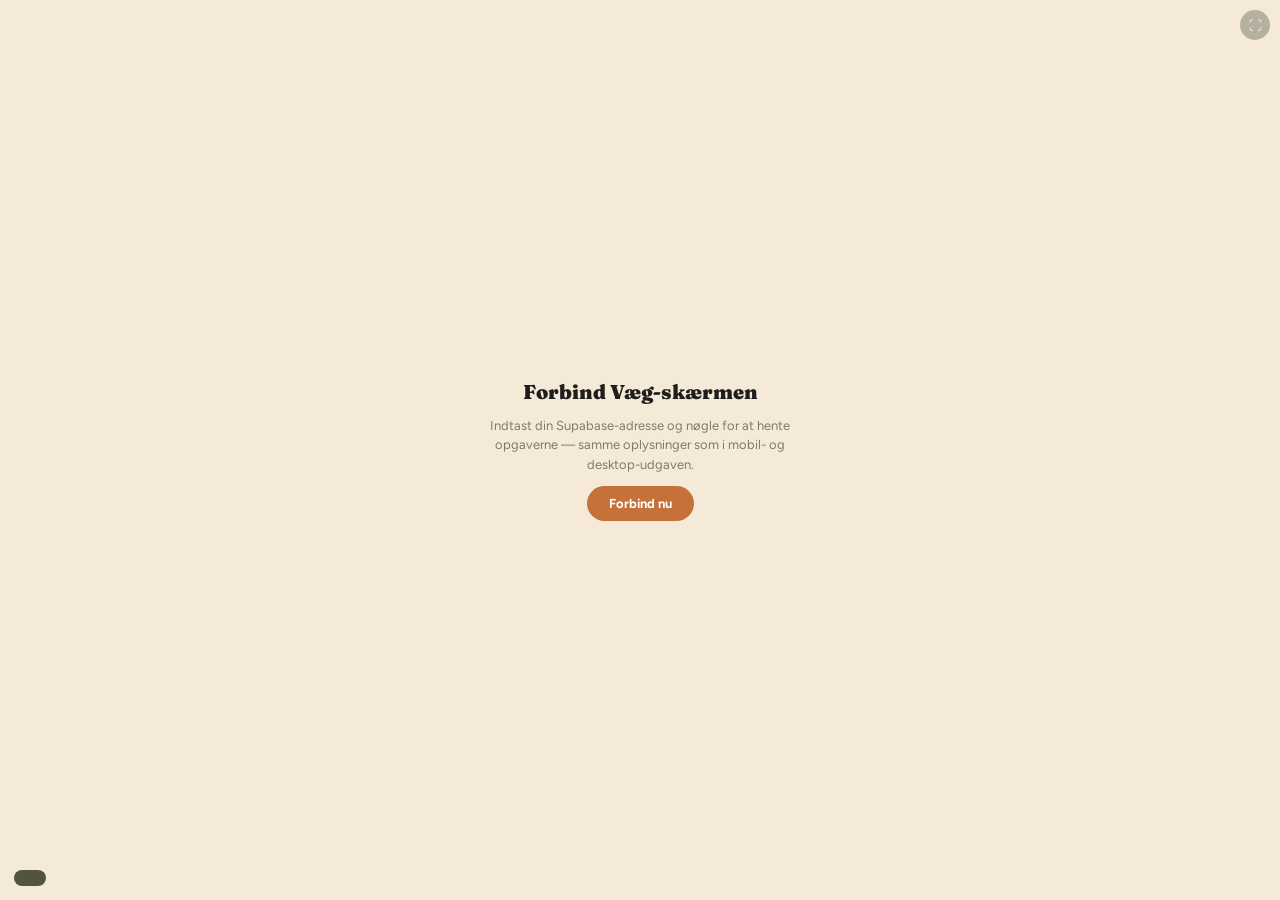
==== wall.html @ 2f198c48 "Make Spotify and Indbakke mutually exclusive in wall.html column 3 Spotify now takes the full remain" ====
<!DOCTYPE html>
<html lang="da">
<head>
<meta charset="UTF-8">
<meta name="viewport" content="width=device-width, initial-scale=1, maximum-scale=1, viewport-fit=cover">
<meta name="theme-color" content="#3d472b">
<meta name="mobile-web-app-capable" content="yes">
<meta name="apple-mobile-web-app-capable" content="yes">
<meta name="apple-mobile-web-app-status-bar-style" content="black-translucent">
<title>Nooty – Væg</title>
<link href="https://fonts.googleapis.com/css2?family=Fraunces:wght@900&family=Figtree:wght@400;600;700&display=swap" rel="stylesheet">
<style>
  :root{
    --bg:#f5ead8; --surface:#f9f4ed; --surface2:#ebddc5;
    --border:rgba(32,30,29,.16);
    --sidebar-bg:#3d472b; --sidebar-text:#c9d4b3;
    --sage-100:#f0fae1; --sage-200:#e1eecc; --sage-500:#8fa073; --sage-600:#728157; --sage-800:#3d472b; --sage-900:#272e1b;
    --accent:#c67139; --accent-light:#ffe1d0; --accent-200:#ffe1d0; --accent-300:#ffc6a5; --accent-900:#402310;
    --accent2:#7a8a5e; --accent2-light:#e1eecc;
    --neutral-400:#c0b6a5;
    --danger:#e44258; --danger-light:#fde8eb;
    --warning:#f5a623; --warning-light:#fef3e0;
    --text:#201e1d; --text-muted:#82796a; --text-dim:#a19786;
    --radius:16px; --radius-lg:28px; --radius-pill:999px;
    --font:'Figtree',sans-serif; --font-heading:'Fraunces',serif;
    --shadow-md:0 3px 10px rgba(46,43,37,.16);
    --shadow-lg:0 12px 32px rgba(46,43,37,.22);
    --safe-t: env(safe-area-inset-top, 0px); --safe-b: env(safe-area-inset-bottom, 0px);
    --safe-l: env(safe-area-inset-left, 0px); --safe-r: env(safe-area-inset-right, 0px);
  }
  *{box-sizing:border-box; -webkit-tap-highlight-color:transparent;}
  html,body{margin:0;height:100%;background:var(--sage-900);overflow:hidden;}
  body{font-family:var(--font); color:var(--text); -webkit-font-smoothing:antialiased; overscroll-behavior:none;}
  button{font-family:inherit; cursor:pointer;}
  :focus-visible{outline:2px solid var(--accent); outline-offset:2px;}

  #app{
    width:100vw; height:100dvh; background:var(--bg);
    display:flex; flex-direction:column; user-select:none;
    padding-top:var(--safe-t); padding-bottom:var(--safe-b); padding-left:var(--safe-l); padding-right:var(--safe-r);
  }

  /* ── HEADER ── */
  .wall-header{ flex:none; display:flex; align-items:center; gap:20px; background:var(--sage-900); color:#fff;
    padding:0 clamp(14px,2vw,26px); height:clamp(48px,6vh,64px); }
  .wall-logo{ display:flex; align-items:center; gap:8px; }
  .wl-badge{ width:28px; height:28px; border-radius:50%; background:var(--sage-200); color:var(--sage-900);
    display:flex; align-items:center; justify-content:center; font-family:var(--font-heading); font-weight:900; font-size:14px; }
  .wl-word{ font-size:clamp(14px,1.4vw,18px); font-weight:600; letter-spacing:-0.01em; }
  .wall-tabs{ display:flex; gap:4px; background:rgba(255,255,255,0.08); border-radius:999px; padding:3px; }
  .wall-tab{ border:none; background:none; color:var(--sidebar-text); font-size:clamp(11px,1vw,13px); font-weight:700;
    padding:7px 16px; border-radius:999px; }
  .wall-tab.active{ background:var(--sage-500); color:var(--sage-900); }
  .wall-header-right{ margin-left:auto; display:flex; align-items:center; gap:16px; }
  .wall-clock{ position:fixed; bottom:calc(14px + var(--safe-b)); left:calc(14px + var(--safe-l)); z-index:70;
    text-align:left; background:color-mix(in srgb, var(--sage-900) 80%, transparent); color:#fff;
    padding:8px 16px; border-radius:14px; pointer-events:none; }
  .wc-time{ font-family:var(--font-heading); font-weight:900; font-size:clamp(16px,1.6vw,22px); display:block; line-height:1.1; }
  .wc-date{ font-size:clamp(9px,0.85vw,11px); color:var(--sidebar-text); text-transform:uppercase; letter-spacing:0.06em; }

  /* ── SPOTIFY ── */
  .sp-connect-btn{ display:none; align-items:center; gap:6px; border:none; background:rgba(255,255,255,0.1); color:#fff;
    font-size:clamp(10px,0.9vw,12px); font-weight:700; padding:8px 15px; border-radius:999px; }
  .sp-connect-btn:hover{ background:rgba(255,255,255,0.18); }

  /* ── VIEW SWITCHING ── */
  .wall-content{ flex:1; min-height:0; position:relative; }
  .wall-view{ display:none; height:100%; width:100%; }
  .wall-view.active{ display:flex; }

  @media (max-aspect-ratio: 1/1){
    #view-overview.active{ flex-direction:column; }
    .wall-pills{ flex:0 0 22% !important; width:100% !important; }
    .wall-deck{ flex:0 0 42% !important; }
    .wall-side{ flex:1 !important; width:100% !important; }
  }

  /* ── OVERVIEW: VENSTRE RAIL (matcher cover.html's rail 1:1) ── */
  .wall-pills{ width:26%; min-width:230px; flex:none; background:var(--sage-800); color:var(--sage-100);
    padding:clamp(16px,2vw,22px) clamp(16px,2vw,22px) clamp(12px,1.6vw,18px); display:flex; flex-direction:column; gap:12px; overflow:hidden; }
  .wall-panel-title{ font-size:clamp(13px,1.2vw,15px); font-weight:700; letter-spacing:0.08em; text-transform:uppercase;
    color:var(--text-muted); margin-bottom:2px; flex:none; }
  .dl-empty{ font-size:clamp(11px,1vw,13px); color:var(--text-muted); padding:16px 0; text-align:center; }

  .rail-head{ display:flex; align-items:center; gap:9px; }
  .rail-badge{ width:26px; height:26px; border-radius:999px; background:var(--sage-200); color:var(--sage-800);
    display:flex; align-items:center; justify-content:center; font-family:var(--font-heading); font-weight:900; font-size:13px; flex:none; }
  .rail-date{ font-size:clamp(12px,1.1vw,14px); letter-spacing:0.08em; font-weight:700; opacity:.78; white-space:nowrap; overflow:hidden; text-overflow:ellipsis; }
  .inbox-pill{ margin-left:auto; font-size:clamp(11px,1vw,13px); font-weight:700; padding:3px 9px; border-radius:999px;
    background:var(--accent-300); color:var(--accent-900); white-space:nowrap; flex:none; cursor:pointer; }

  .rail-kpis{ display:flex; gap:10px; }
  .kpi{ flex:1; background:color-mix(in srgb, var(--sage-100) 12%, transparent); border-radius:18px; padding:10px 12px; min-width:0; }
  .kpi.warn{ background:var(--accent-200); color:var(--accent-900); }
  .kpi .v{ font-family:var(--font-heading); font-weight:900; font-size:clamp(20px,2vw,28px); line-height:1; }
  .kpi .l{ font-size:clamp(11px,1vw,13px); opacity:.85; margin-top:2px; }

  .rail-donut{ display:flex; align-items:center; gap:12px; background:color-mix(in srgb, var(--sage-100) 9%, transparent);
    border-radius:18px; padding:10px 12px; flex:none; }
  .donut{ width:clamp(56px,5.6vw,68px); height:clamp(56px,5.6vw,68px); border-radius:999px; flex:none; display:flex; align-items:center; justify-content:center; }
  .donut-hole{ width:60%; height:60%; border-radius:999px; background:var(--sage-800); display:flex; align-items:center; justify-content:center;
    font-family:var(--font-heading); font-weight:900; font-size:clamp(13px,1.3vw,16px); }
  .legend{ display:flex; flex-direction:column; gap:4px; font-size:clamp(9px,0.85vw,10.5px); min-width:0; flex:1; }
  .legend-row{ display:flex; align-items:center; gap:6px; overflow:hidden; }
  .legend-dot{ width:7px; height:7px; border-radius:999px; flex:none; }
  .legend-label{ font-size:clamp(12px,1.1vw,14px); overflow:hidden; text-overflow:ellipsis; white-space:nowrap; }
  .legend-n{ font-size:clamp(9px,0.85vw,10.5px); margin-left:auto; opacity:.75; flex:none; }

  .rail-next{ margin-top:auto; display:flex; flex-direction:column; gap:6px; min-height:0; flex:1 1 auto; overflow-y:auto; }
  .rail-next::-webkit-scrollbar{ width:5px; }
  .rail-next::-webkit-scrollbar-thumb{ background:rgba(255,255,255,0.2); border-radius:999px; }
  .rail-next-title{ font-size:clamp(9px,0.85vw,10px); letter-spacing:0.08em; font-weight:700; opacity:.75; flex:none; }
  .up-item{ display:flex; align-items:center; gap:8px; width:100%; text-align:left; border:none; border-radius:999px;
    padding:8px 12px; font-size:clamp(11px,1vw,12px); font-weight:600; background:color-mix(in srgb, var(--sage-100) 11%, transparent); color:var(--sage-100); flex:none; }
  .up-item.active{ background:var(--sage-500); }
  .up-item .u-dot{ width:8px; height:8px; border-radius:3px; flex:none; }
  .up-item .t{ font-size:clamp(13px,1.2vw,15px); overflow:hidden; text-overflow:ellipsis; white-space:nowrap; flex:1; }
  .up-item .d{ font-size:clamp(9px,0.85vw,10.5px); opacity:.85; flex:none; }
  .empty-hint{ font-size:clamp(10px,0.9vw,11.5px); color:var(--sidebar-text); opacity:.7; }

  /* ── OVERVIEW: SWIPEABLE DECK ── */
  .wall-deck{ flex:1 1 auto; min-width:0; display:flex; flex-direction:column; padding:clamp(14px,1.8vw,26px); overflow:hidden; }
  .deck-filter-toggle{ display:flex; gap:4px; background:var(--surface2); border-radius:999px; padding:4px; margin-bottom:10px; flex:none; }
  .deck-filter-btn{ flex:1; min-width:0; border:none; background:none; color:var(--text-muted); font-size:clamp(11px,1vw,13px);
    font-weight:700; padding:7px 16px; border-radius:999px; white-space:nowrap; overflow:hidden; text-overflow:ellipsis; }
  .deck-filter-btn.active{ background:var(--accent); color:#fff; }
  .deck-head{ display:flex; align-items:center; margin-bottom:10px; flex:none; }
  .deck-pos{ font-size:clamp(10px,0.9vw,12px); font-weight:700; letter-spacing:0.08em; text-transform:uppercase; color:var(--text-muted); }
  .deck-dots{ margin-left:auto; display:flex; gap:5px; flex-wrap:wrap; max-width:50%; justify-content:flex-end; }
  .deck-dot{ width:7px; height:7px; border-radius:999px; background:var(--surface2); border:none; padding:0; cursor:pointer; }
  .deck-dot.active{ background:var(--accent); }
  .deck-swipe{ flex:1; min-height:0; touch-action:pan-y; cursor:grab; overflow:hidden; }
  .deck-swipe:active{ cursor:grabbing; }
  .deck-card{ height:100%; border-radius:var(--radius-lg); box-shadow:var(--shadow-md); transition:transform .22s ease;
    color:var(--text); overflow:hidden; display:flex; flex-direction:column; touch-action:pan-y; }
  .deck-card.dragging{ transition:none; }
  .deck-card-inner{ flex:1; min-height:0; overflow-y:auto; padding:clamp(20px,3vw,40px) clamp(20px,3vw,40px) 0; display:flex; flex-direction:column; gap:12px; touch-action:pan-y; }
  .deck-card-top{ display:flex; align-items:center; gap:8px; flex-wrap:wrap; flex:none; }
  .deck-chip{ font-size:clamp(10px,1vw,13px); font-weight:700; padding:4px 13px; border-radius:999px; white-space:nowrap;
    background:rgba(0,0,0,0.13); display:inline-flex; align-items:center; gap:5px; }
  .deck-chip-high{ background:var(--danger); color:#fff; }
  .deck-date{ margin-left:auto; font-size:clamp(12px,1.2vw,16px); font-weight:700; opacity:0.85; }
  .deck-date.late{ color:var(--danger); opacity:1; }
  .deck-title{ font-family:var(--font-heading); font-weight:900; font-size:clamp(24px,3vw,40px); line-height:1.1; flex:none; }
  .deck-desc{ font-size:clamp(12px,1.1vw,15px); line-height:1.5; opacity:0.85; flex:none; }
  .deck-parent{ font-size:clamp(11px,1vw,13px); opacity:0.75; flex:none; }
  .deck-subtasks{ background:rgba(0,0,0,0.07); border-radius:var(--radius); padding:10px 14px; flex:none; }
  .deck-subtasks-title{ font-size:clamp(9px,0.85vw,11px); font-weight:700; letter-spacing:0.06em; text-transform:uppercase; opacity:0.7; margin-bottom:6px; }
  .deck-subtask-row{ display:flex; align-items:center; gap:8px; padding:3px 0; font-size:clamp(11px,1vw,13px); }
  .deck-subtask-row.done{ opacity:0.55; text-decoration:line-through; }
  .deck-subtask-dot{ width:9px; height:9px; border-radius:3px; border:1.5px solid currentColor; flex:none; }
  .deck-subtask-dot.on{ background:currentColor; }
  .deck-notes{ background:rgba(0,0,0,0.07); border-radius:var(--radius); padding:10px 14px; flex:none; }
  .deck-notes-title{ font-size:clamp(9px,0.85vw,11px); font-weight:700; letter-spacing:0.06em; text-transform:uppercase; opacity:0.7; margin-bottom:6px; }
  .deck-note-entry{ padding:5px 0; border-top:1px solid rgba(0,0,0,0.08); }
  .deck-note-entry:first-child{ border-top:none; padding-top:0; }
  .deck-note-time{ font-size:clamp(9px,0.8vw,10px); font-style:italic; opacity:0.65; }
  .deck-note-text{ font-size:clamp(11px,1vw,13px); line-height:1.4; }
  .deck-done-btn{ align-self:flex-start; border:none; border-radius:999px; padding:10px 22px; font-size:clamp(12px,1.1vw,14px);
    font-weight:700; background:rgba(0,0,0,0.14); color:var(--text); flex:none; margin:14px clamp(20px,3vw,40px) clamp(20px,3vw,40px); }
  .deck-done-btn:hover{ background:rgba(0,0,0,0.22); }
  .deck-empty{ flex:1; display:flex; align-items:center; justify-content:center; font-size:15px; color:var(--text-muted); }

  /* ── OVERVIEW: HØJRE SIDE — SoMe-deck + SoMe-liste + Spotify (når aktiv) + Indbakke ── */
  /* Avis (Artikler/Værestedsavisen) vises via toggle'et over midterkortet, ikke som separat panel her */
  .wall-side{ flex:0 0 30%; min-width:0; display:flex; flex-direction:column; border-left:1px solid var(--border); }

  /* SoMe: mini swipe-deck over de næste opslag pr. platform */
  .wall-some-deck{ flex:0 0 25%; min-height:0; display:flex; flex-direction:column; padding:clamp(12px,1.4vw,18px) clamp(14px,1.6vw,20px) clamp(10px,1.2vw,14px);
    border-bottom:1px solid var(--border); }
  .wsd-org-toggle{ display:flex; gap:3px; background:var(--surface2); border-radius:999px; padding:3px; margin-bottom:6px; flex:none; }
  .wsd-org-btn{ flex:1; min-width:0; border:none; background:none; color:var(--text-muted); font-size:clamp(9px,0.85vw,10.5px);
    font-weight:700; padding:5px 6px; border-radius:999px; white-space:nowrap; overflow:hidden; text-overflow:ellipsis; }
  .wsd-org-btn.active{ background:var(--accent); color:#fff; }
  .wsd-head{ display:flex; align-items:center; flex:none; margin-bottom:6px; }
  .wsd-pos{ font-size:clamp(9px,0.85vw,10px); font-weight:700; letter-spacing:0.06em; text-transform:uppercase; color:var(--text-muted); }
  .wsd-dots{ margin-left:auto; display:flex; flex-wrap:wrap; justify-content:flex-end; gap:4px; max-width:60%; }
  .wsd-dot{ width:6px; height:6px; border-radius:999px; background:var(--surface2); border:none; padding:0; }
  .wsd-dot.active{ background:var(--accent); }
  .wsd-swipe{ flex:1; min-height:0; position:relative; touch-action:pan-y; }
  .wsd-card{ position:absolute; inset:0; border-radius:var(--radius); background:var(--surface2); color:var(--text);
    padding:clamp(10px,1.2vw,14px); overflow:hidden; display:flex; flex-direction:column; gap:5px; cursor:grab; touch-action:pan-y; }
  .wsd-card.dragging{ transition:none; cursor:grabbing; }
  .wsd-card-top{ display:flex; gap:5px; align-items:center; flex-wrap:wrap; flex:none; }
  .wsd-pill{ font-size:9px; font-weight:700; padding:2px 8px; border-radius:999px; color:#fff; flex:none; }
  .wsd-org-pill{ font-size:9px; font-weight:700; padding:2px 8px; border-radius:999px; background:var(--surface); color:var(--text-muted); flex:none; }
  .wsd-title{ font-size:clamp(12px,1.1vw,14px); font-weight:700; line-height:1.25; flex:none;
    overflow:hidden; display:-webkit-box; -webkit-line-clamp:2; -webkit-box-orient:vertical; }
  .wsd-desc{ font-size:clamp(10px,0.9vw,12px); color:var(--text-muted); line-height:1.35; flex:1; min-height:0;
    overflow:hidden; display:-webkit-box; -webkit-line-clamp:3; -webkit-box-orient:vertical; }
  .wsd-date{ font-size:clamp(9px,0.85vw,11px); font-weight:700; color:var(--text-muted); flex:none; margin-top:auto; }
  .wsd-empty{ flex:1; display:flex; align-items:center; justify-content:center; color:var(--text-muted); font-size:12px; text-align:center; }

  .wall-some-cols{ flex:0 0 45%; min-height:0; overflow-y:auto; padding:clamp(14px,1.6vw,20px); border-bottom:1px solid var(--border); }
  .wall-side.has-spotify .wall-some-cols{ flex-basis:35%; }
  .some-cols-row{ display:flex; gap:14px; margin-top:8px; }
  .some-col{ flex:1; min-width:0; }
  .some-col-title{ font-size:clamp(12px,1.1vw,14px); font-weight:700; color:var(--text-muted); margin-bottom:6px; }
  .some-list-item{ display:flex; align-items:center; gap:7px; padding:5px 0; border-bottom:1px solid var(--border); }
  .some-list-item:last-child{ border-bottom:none; }
  .some-dot{ width:7px; height:7px; border-radius:50%; flex:none; }
  .some-item-body{ flex:1; min-width:0; }
  .some-item-title{ font-size:clamp(13px,1.2vw,15px); font-weight:600; overflow:hidden; text-overflow:ellipsis; white-space:nowrap; }
  .some-item-sub{ font-size:clamp(10px,0.9vw,12px); color:var(--text-muted); }
  .some-item-date{ font-size:clamp(10px,0.9vw,12px); color:var(--text-muted); flex:none; }

  /* ── OVERVIEW: SPOTIFY-KONTROLPANEL (vises kun når noget er aktivt) ── */
  .wall-spotify-panel{ display:none; min-height:0; overflow:hidden; padding:clamp(14px,1.6vw,20px); }
  .wall-side.has-spotify .wall-spotify-panel{ display:flex; flex-direction:column; flex:1; }
  .wsp-now{ display:flex; align-items:center; gap:10px; margin-top:8px; min-width:0; }
  .wsp-art{ width:44px; height:44px; border-radius:10px; object-fit:cover; flex:none; background:var(--surface2); }
  .wsp-info{ flex:1; min-width:0; }
  .wsp-track{ font-size:clamp(12px,1.1vw,14px); font-weight:700; color:var(--text); overflow:hidden; text-overflow:ellipsis; white-space:nowrap; }
  .wsp-artist{ font-size:clamp(10px,0.9vw,12px); color:var(--text-muted); overflow:hidden; text-overflow:ellipsis; white-space:nowrap; }
  .wsp-heart{ flex:none; border:none; background:none; color:var(--text-muted); font-size:17px; padding:2px 4px; line-height:1; }
  .wsp-heart:hover{ color:var(--danger); }
  .wsp-heart.active{ color:var(--danger); }

  .wsp-progress{ height:5px; background:var(--surface2); border-radius:999px; margin-top:10px; cursor:pointer; overflow:hidden; flex:none; }
  .wsp-progress-fill{ height:100%; width:0%; background:var(--accent); border-radius:999px; }
  .wsp-times{ display:flex; justify-content:space-between; font-size:9.5px; color:var(--text-muted); margin-top:3px;
    font-variant-numeric:tabular-nums; flex:none; }

  .wsp-controls{ display:flex; justify-content:center; align-items:center; gap:6px; margin-top:8px; flex:none; }
  .wsp-controls button{ border:none; background:var(--surface2); color:var(--text); font-size:15px; width:32px; height:32px;
    border-radius:999px; display:flex; align-items:center; justify-content:center; flex:none; }
  .wsp-controls button:hover{ background:var(--border); }
  .wsp-controls #wsp-toggle-btn{ background:var(--accent); color:#fff; width:38px; height:38px; font-size:16px; }
  .wsp-controls #wsp-toggle-btn:hover{ background:#b2622d; }
  .wsp-mode-btn{ background:none !important; color:var(--text-muted); width:26px !important; height:26px !important; font-size:13px !important; }
  .wsp-mode-btn:hover{ background:var(--surface2) !important; }
  .wsp-mode-btn.active{ color:var(--accent); background:var(--accent-light) !important; }

  .wsp-volume{ display:flex; align-items:center; gap:6px; margin-top:8px; flex:none; }
  .wsp-volume button{ border:none; background:var(--surface2); color:var(--text); width:24px; height:24px; border-radius:999px;
    font-size:12px; flex:none; display:flex; align-items:center; justify-content:center; }
  .wsp-volume button:hover{ background:var(--border); }
  .wsp-vol-track{ flex:1; height:4px; background:var(--surface2); border-radius:999px; overflow:hidden; cursor:pointer; }
  .wsp-vol-fill{ height:100%; width:0%; background:var(--accent2); border-radius:999px; }

  .wall-inbox{ flex:1; min-height:0; overflow-y:auto; padding:clamp(14px,1.6vw,20px); }
  .wall-side.has-spotify .wall-inbox{ display:none; }
  .inbox-count-badge{ background:var(--accent); color:#fff; font-size:clamp(11px,1vw,13px); font-weight:700; padding:1px 8px; border-radius:999px; margin-left:6px; }
  .inbox-item{ display:flex; align-items:center; gap:8px; padding:8px 0; border-bottom:1px solid var(--border); }
  .inbox-item:last-child{ border-bottom:none; }
  .inbox-dot{ width:7px; height:7px; border-radius:50%; background:var(--accent); flex:none; }
  .inbox-item-title{ font-size:clamp(13px,1.2vw,15px); color:var(--text); }

  /* ── POMODORO: FAB + POPUP ── */
  .pm-fab{ position:fixed; bottom:calc(24px + var(--safe-b)); right:calc(24px + var(--safe-r)); z-index:80;
    width:60px; height:60px; border-radius:50%; border:none; background:var(--accent); color:#fff;
    font-size:24px; display:flex; align-items:center; justify-content:center; box-shadow:var(--shadow-lg); }
  .pm-fab:hover{ background:#b2622d; }
  .pomodoro-overlay{ position:fixed; inset:0; background:color-mix(in srgb, var(--sage-900) 55%, transparent); z-index:90;
    display:none; align-items:center; justify-content:center; }
  .pomodoro-overlay.open{ display:flex; }
  .pomodoro-modal{ position:relative; background:var(--sage-800); color:#fff; border-radius:var(--radius-lg);
    padding:clamp(28px,4vw,48px); width:min(480px,90vw); display:flex; flex-direction:column; align-items:center; gap:14px; box-shadow:var(--shadow-lg); }
  .pm-modal-close{ position:absolute; top:14px; right:14px; width:30px; height:30px; border-radius:50%; border:none;
    background:rgba(255,255,255,0.12); color:#fff; font-size:14px; display:flex; align-items:center; justify-content:center; }
  .pm-modal-close:hover{ background:rgba(255,255,255,0.22); }
  .pm-label{ font-size:clamp(13px,1.3vw,17px); font-weight:700; letter-spacing:0.04em; color:var(--sidebar-text); text-align:center; }
  .pm-focus-task{ display:none; width:100%; padding:12px 16px; background:rgba(255,255,255,0.08);
    border-radius:var(--radius); border-left:4px solid var(--accent); }
  .pm-focus-task .pm-ft-label{ font-size:10px; font-weight:700; letter-spacing:1px; text-transform:uppercase; color:var(--sidebar-text); margin-bottom:4px; }
  .pm-focus-task .pm-ft-name{ font-size:clamp(13px,1.2vw,16px); font-weight:600; color:#fff; line-height:1.3; }
  .pm-focus-task .pm-ft-proj{ font-size:clamp(11px,1vw,12px); color:var(--sidebar-text); margin-top:2px; }
  .pm-focus-task .pm-ft-deadline{ font-size:clamp(11px,1vw,12px); font-weight:700; margin-top:4px; }
  .pm-display{ font-family:var(--font-heading); font-weight:900; font-size:clamp(64px,9vw,120px); line-height:1;
    font-variant-numeric:tabular-nums; color:#fff; }
  .pm-pressure-wrap{ display:none; width:100%; height:6px; background:rgba(255,255,255,0.14); border-radius:3px; overflow:hidden; }
  .pm-pressure-bar{ height:100%; width:100%; background:var(--accent2); transition:width 1s linear,background 1s; }
  .pm-controls{ display:flex; gap:10px; flex-wrap:wrap; justify-content:center; }
  .pm-btn{ border:none; border-radius:var(--radius-pill); padding:11px 22px; font-size:clamp(12px,1.1vw,15px); font-weight:700;
    background:rgba(255,255,255,0.12); color:#fff; }
  .pm-btn:hover{ background:rgba(255,255,255,0.2); }
  .pm-btn.primary{ background:var(--accent); }
  .pm-btn.primary:hover{ background:#b2622d; }

  /* ── KALENDER VIEW (fuld skærm) ── */
  #view-calendar{ flex-direction:column; padding:clamp(16px,2vw,28px); }
  .cal-header{ display:flex; align-items:center; justify-content:center; gap:16px; margin-bottom:14px; flex:none; }
  .cal-nav-btn{ border:1px solid var(--border); background:var(--surface); border-radius:999px; width:36px; height:36px;
    font-size:16px; display:flex; align-items:center; justify-content:center; }
  .cal-nav-btn:hover{ background:var(--surface2); }
  .cal-title{ font-family:var(--font-heading); font-weight:900; font-size:clamp(18px,2vw,26px); min-width:200px; text-align:center; }
  .cal-grid{ display:grid; grid-template-columns:repeat(7,1fr); gap:6px; }
  .cal-day-header{ font-size:clamp(10px,0.9vw,12px); font-weight:700; color:var(--text-muted); text-align:center; padding-bottom:6px;
    text-transform:uppercase; letter-spacing:0.05em; }
  .cal-body{ flex:1; min-height:0; grid-auto-rows:1fr; }
  .cal-day{ background:var(--surface); border-radius:var(--radius); padding:6px; overflow:hidden; display:flex; flex-direction:column; gap:3px; }
  .cal-day.other-month{ opacity:0.35; }
  .cal-day.today{ border:2px solid var(--accent); }
  .cal-day-num{ font-size:clamp(11px,1vw,14px); font-weight:700; color:var(--text-muted); flex:none; }
  .cal-task-chip{ font-size:clamp(9px,0.85vw,11px); font-weight:600; padding:2px 6px; border-radius:6px; color:var(--text);
    overflow:hidden; text-overflow:ellipsis; white-space:nowrap; cursor:pointer; }
  .cal-more{ font-size:9px; color:var(--text-muted); }

  /* ── KANBAN VIEW (fuld skærm) ── */
  #view-kanban{ padding:clamp(16px,2vw,28px); overflow:hidden; }
  .kanban-cols{ display:flex; gap:clamp(10px,1.4vw,18px); width:100%; height:100%; }
  .kanban-col{ flex:1; min-width:0; display:flex; flex-direction:column; background:var(--surface2); border-radius:var(--radius-lg); overflow:hidden; }
  .kanban-col-header{ display:flex; align-items:center; gap:8px; padding:clamp(10px,1.2vw,16px); font-size:clamp(12px,1.1vw,15px);
    font-weight:700; background:var(--surface); flex:none; }
  .kanban-count{ margin-left:auto; font-size:11px; background:rgba(0,0,0,0.1); padding:1px 9px; border-radius:999px; font-weight:700; }
  .kanban-col-body{ flex:1; min-height:0; overflow-y:auto; padding:10px; display:flex; flex-direction:column; gap:8px; }
  .kanban-card{ background:var(--surface); border-radius:var(--radius); padding:10px 12px; border-left:4px solid transparent; cursor:pointer; }
  .kanban-card.high{ border-left-color:var(--danger); background:var(--danger-light); }
  .kanban-card-title{ font-size:clamp(11px,1vw,13px); font-weight:600; line-height:1.3; }
  .kanban-card-date{ font-size:clamp(10px,0.9vw,11px); color:var(--text-muted); margin-top:4px; font-weight:600; }
  .kanban-card-date.late{ color:var(--danger); }
  .kanban-empty{ font-size:12px; color:var(--text-muted); text-align:center; padding:20px 0; }

  /* ── connect / settings (delt mønster med cover.html) ── */
  .connect{ width:100vw; height:100dvh; background:var(--bg); display:flex; align-items:center; justify-content:center; padding:24px; }
  .connect-box{ max-width:340px; text-align:center; display:flex; flex-direction:column; gap:12px; align-items:center; }
  .connect-box h2{ font-family:var(--font-heading); font-weight:900; margin:0; font-size:20px; }
  .connect-box p{ font-size:13px; color:var(--text-muted); margin:0; line-height:1.5; }
  .field{ width:100%; text-align:left; }
  .field label{ display:block; font-size:11px; font-weight:700; color:var(--text-muted); margin-bottom:4px; }
  .field input{ width:100%; padding:9px 12px; border:1.5px solid var(--border); border-radius:999px; background:var(--surface2);
    font-size:13px; font-family:inherit; outline:none; }
  .field input:focus-visible{ border-color:var(--accent); }
  .btn{ border:none; border-radius:999px; padding:10px 22px; font-size:13px; font-weight:700; background:var(--accent); color:#fff; }
  .btn:hover{ background:#b2622d; }
  .corner-btns{ position:fixed; top:calc(10px + var(--safe-t)); right:calc(10px + var(--safe-r)); z-index:50; display:flex; gap:6px; }
  .settings-btn, .fs-btn{ position:relative; width:30px; height:30px; border-radius:999px; border:none;
    background:color-mix(in srgb, var(--sage-900) 55%, transparent); color:#fff; font-size:13px;
    display:flex; align-items:center; justify-content:center; opacity:.55; }
  .settings-btn:hover, .fs-btn:hover{ opacity:1; }
  .sb-dot{ width:6px; height:6px; border-radius:999px; background:var(--danger); position:absolute; top:2px; right:2px; }
  .sb-dot.ok{ background:var(--sage-500); }
  .overlay{ position:fixed; inset:0; background:color-mix(in srgb, var(--sage-900) 40%, transparent); z-index:60;
    display:flex; align-items:center; justify-content:center; }
  .modal{ background:var(--bg); border-radius:24px; padding:24px 26px; width:min(360px,88vw); display:flex; flex-direction:column; gap:14px; box-shadow:var(--shadow-lg); }
  .modal h3{ margin:0; font-family:var(--font-heading); font-weight:900; font-size:18px; }
  .modal-actions{ display:flex; gap:8px; justify-content:flex-end; }
  .btn-secondary{ background:transparent; border:1px solid var(--border); color:var(--text); }
  .btn-secondary:hover{ background:var(--surface2); }
  .toast{ position:fixed; bottom:calc(18px + var(--safe-b)); left:50%; transform:translateX(-50%);
    background:var(--sage-900); color:#fff; padding:9px 16px; border-radius:999px; font-size:12px; font-weight:600;
    z-index:200; opacity:0; pointer-events:none; transition:opacity .25s, transform .25s; }
  .toast.show{ opacity:1; transform:translateX(-50%) translateY(-6px); }
</style>
</head>
<body>

<div class="corner-btns">
  <button class="fs-btn" id="fs-btn" onclick="toggleFullscreen()" title="Fuld skærm">⛶</button>
  <button class="settings-btn" id="settings-btn" onclick="openSettings()" title="Forbindelse">⚙<span class="sb-dot" id="sb-dot"></span></button>
</div>
<div class="wall-clock" id="wall-clock"></div>
<div id="root"></div>
<div class="toast" id="toast"></div>

<button class="pm-fab" id="pm-fab" onclick="onFabClick()" title="Pomodoro / Pomodoro+" style="display:none;">⚡</button>
<div class="pomodoro-overlay" id="pomodoro-overlay" onclick="if(event.target===this) closePomodoroPopup()">
  <div class="pomodoro-modal">
    <button class="pm-modal-close" onclick="closePomodoroPopup()">✕</button>
    <div class="pm-label" id="pm-label">Fokus</div>
    <div class="pm-focus-task" id="pm-focus-task">
      <div class="pm-ft-label">Fokusopgave</div>
      <div class="pm-ft-name" id="pm-ft-name"></div>
      <div class="pm-ft-proj" id="pm-ft-proj"></div>
      <div class="pm-ft-deadline" id="pm-ft-deadline"></div>
    </div>
    <div class="pm-display" id="pm-display">25:00</div>
    <div class="pm-pressure-wrap" id="pm-pressure-wrap"><div class="pm-pressure-bar" id="pm-pressure-bar"></div></div>
    <div class="pm-controls">
      <button class="pm-btn primary" id="pm-toggle-btn" onclick="toggleTimer()">▶ Start</button>
      <button class="pm-btn" onclick="resetTimer()">↺ Nulstil</button>
      <button class="pm-btn" onclick="stopPomodoro()">✕ Afslut</button>
    </div>
  </div>
</div>

<div class="overlay" id="ov-settings" style="display:none" onclick="if(event.target===this) closeSettings()">
  <div class="modal">
    <h3>Forbindelse</h3>
    <p style="font-size:12.5px;color:var(--text-muted);margin:0;">Væg-skærmen bruger samme Supabase-database som desktop og mobil. Samme URL og nøgle virker her.</p>
    <div class="field"><label>Supabase URL</label><input type="text" id="set-url" placeholder="https://xxxx.supabase.co"></div>
    <div class="field"><label>Supabase anon key</label><input type="text" id="set-key" placeholder="eyJ..."></div>
    <hr style="border:none;border-top:1px solid var(--border);width:100%;margin:2px 0;">
    <div class="field"><label>Spotify Client ID <span style="font-size:10px;color:var(--text-muted);">(fra developer.spotify.com — valgfrit)</span></label><input type="text" id="set-sp-client" placeholder="din client id"></div>
    <div class="modal-actions">
      <button class="btn btn-secondary" onclick="closeSettings()">Luk</button>
      <button class="btn" onclick="saveSettings()">Gem og forbind</button>
    </div>
  </div>
</div>

<script>
// ══════════════════════════ DATA MODEL (delt med desktop/mobil-Nooty) ══════════════════════════
const OPGAVE_TYPES = [
  { id:'vaeresteds',    navn:'Værestedsavisen', color:'#F0E175',
    icon:'<svg viewBox="0 0 24 24" fill="none" stroke="currentColor" stroke-width="1" stroke-linecap="round" stroke-linejoin="round" style="width:1em;height:1em;vertical-align:-0.15em;flex-shrink:0"><path d="M4 22h16a2 2 0 0 0 2-2V4a2 2 0 0 0-2-2H8a2 2 0 0 0-2 2v16a2 2 0 0 1-2 2Zm0 0a2 2 0 0 1-2-2v-9c0-1.1.9-2 2-2h2"></path><path d="M18 14h-8"></path><path d="M15 18h-5"></path><path d="M10 6h8v4h-8V6Z"></path></svg>' },
  { id:'projekt',       navn:'Projekt',         color:'#a9c692',
    icon:'<svg viewBox="0 0 24 24" fill="none" stroke="currentColor" stroke-width="1" stroke-linecap="round" stroke-linejoin="round" style="width:1em;height:1em;vertical-align:-0.15em;flex-shrink:0"><path d="M4 20h16a2 2 0 0 0 2-2V8a2 2 0 0 0-2-2h-7.9a2 2 0 0 1-1.69-.9L9.6 3.9A2 2 0 0 0 7.93 3H4a2 2 0 0 0-2 2v13c0 1.1.9 2 2 2Z"></path><path d="M8 10v4"></path><path d="M12 10v2"></path><path d="M16 10v6"></path></svg>' },
  { id:'aktivitet',     navn:'Aktivitet',       color:'#C5B7DC',
    icon:'<svg viewBox="0 0 24 24" fill="none" stroke="currentColor" stroke-width="1" stroke-linecap="round" stroke-linejoin="round" style="width:1em;height:1em;vertical-align:-0.15em;flex-shrink:0"><path d="M22 12h-2.48a2 2 0 0 0-1.93 1.46l-2.35 8.36a.25.25 0 0 1-.48 0L9.24 2.18a.25.25 0 0 0-.48 0l-2.35 8.36A2 2 0 0 1 4.49 12H2"></path></svg>' },
  { id:'kommunikation', navn:'Kommunikation',   color:'#f69d6c',
    icon:'<svg viewBox="0 0 24 24" fill="none" stroke="currentColor" stroke-width="1" stroke-linecap="round" stroke-linejoin="round" style="width:1em;height:1em;vertical-align:-0.15em;flex-shrink:0"><path d="M14 9a2 2 0 0 1-2 2H6l-4 4V4a2 2 0 0 1 2-2h8a2 2 0 0 1 2 2z"></path><path d="M18 9h2a2 2 0 0 1 2 2v11l-4-4h-6a2 2 0 0 1-2-2v-1"></path></svg>' },
  { id:'andet',         navn:'Andet',           color:'#dbd4c4',
    icon:'<svg viewBox="0 0 24 24" fill="none" stroke="currentColor" stroke-width="1" stroke-linecap="round" stroke-linejoin="round" style="width:1em;height:1em;vertical-align:-0.15em;flex-shrink:0"><rect width="20" height="5" x="2" y="3" rx="1"></rect><path d="M4 8v11a2 2 0 0 0 2 2h12a2 2 0 0 0 2-2V8"></path><path d="M10 12h4"></path></svg>' },
];
function getOpgaveType(id){ return OPGAVE_TYPES.find(t=>t.id===id) || OPGAVE_TYPES[OPGAVE_TYPES.length-1]; }
function isArtikelOpgave(p){ return p && p.type==='vaeresteds' && p.underkat==='Artikel'; }
function esc(s){ return (s||'').replace(/&/g,'&amp;').replace(/</g,'&lt;').replace(/>/g,'&gt;').replace(/"/g,'&quot;'); }
function formatDate(d){ if(!d) return ''; const dt=new Date(d+'T12:00:00'); const M=['jan','feb','mar','apr','maj','jun','jul','aug','sep','okt','nov','dec']; return `${dt.getDate()}. ${M[dt.getMonth()]}`; }
function dateStr(d){ return d.getFullYear()+'-'+String(d.getMonth()+1).padStart(2,'0')+'-'+String(d.getDate()).padStart(2,'0'); }
function todayStr(){ return dateStr(new Date()); }
function addDays(str,n){ const d=new Date(str+'T12:00:00'); d.setDate(d.getDate()+n); return dateStr(d); }
function daysUntil(deadline){ if(!deadline) return null; const a=new Date(todayStr()+'T00:00:00'), b=new Date(deadline+'T00:00:00'); return Math.round((b-a)/86400000); }
function dateHeader(){
  const d = new Date();
  const W=['SØNDAG','MANDAG','TIRSDAG','ONSDAG','TORSDAG','FREDAG','LØRDAG'];
  const M=['JAN','FEB','MAR','APR','MAJ','JUN','JUL','AUG','SEP','OKT','NOV','DEC'];
  const jan1 = new Date(d.getFullYear(),0,1);
  const week = Math.ceil((((d - jan1) / 86400000) + jan1.getDay()+1)/7);
  return `${W[d.getDay()]} ${d.getDate()}. ${M[d.getMonth()]} · UGE ${week}`;
}
function getContrastText(hex){
  if(!hex || hex[0]!=='#' || hex.length<7) return '#201e1d';
  const r=parseInt(hex.slice(1,3),16), g=parseInt(hex.slice(3,5),16), b=parseInt(hex.slice(5,7),16);
  const lum = (0.299*r+0.587*g+0.114*b)/255;
  return lum > 0.6 ? '#201e1d' : '#ffffff';
}

const PLATFORM_COLORS = { 'LinkedIn':{bg:'#0077b5'}, 'Facebook':{bg:'#1877f2'}, 'Instagram':{bg:'#c13584'} };
function platColor(p){ return PLATFORM_COLORS[p] || { bg:'#6c63ff' }; }

// ══════════════════════════ STATE ══════════════════════════
let state = { projects: [], some: [] };
let SUPABASE_URL = localStorage.getItem('fb_sb_url') || '';
let SUPABASE_KEY = localStorage.getItem('fb_sb_key') || '';
let sbReady = false;
let currentView = 'overview'; // 'overview' | 'calendar' | 'kanban'
let mainDeckFilter = 'opgaver'; // 'opgaver' | 'avis' — styrer både deck og venstre rail
function matchesDeckFilter(p){ return mainDeckFilter==='avis' ? isArtikelOpgave(p) : !isArtikelOpgave(p); }
function setDeckFilter(f){
  if(mainDeckFilter===f) return;
  mainDeckFilter = f;
  deckIndex = 0; drag = 0;
  updateDeckTransform();
  renderOverview();
}
let deckIndex = 0;
let calMonth = new Date().getMonth(), calYear = new Date().getFullYear();
let drag = 0, dragging = false, dragStartX = 0;

function sbHeaders(){ return { 'Content-Type':'application/json', 'apikey':SUPABASE_KEY, 'Authorization':'Bearer '+SUPABASE_KEY, 'Prefer':'resolution=merge-duplicates' }; }
async function sbUpsert(row){ if(!sbReady) return; try{ await fetch(`${SUPABASE_URL}/rest/v1/projects`, { method:'POST', headers:sbHeaders(), body: JSON.stringify({ id: row.id, data: row }) }); }catch(e){ console.warn('Supabase write error:', e); } }
function parseRow(r){
  if(!r || r.data===undefined || r.data===null) return null;
  let obj = r.data;
  if(typeof obj === 'string'){ try{ obj = JSON.parse(obj); }catch(e){ return null; } }
  if(typeof obj !== 'object' || Array.isArray(obj)) return null;
  obj.id = r.id;
  if(!obj.title) return null;
  if(obj.done === undefined) obj.done = false;
  return obj;
}
function parseSomeRow(r){
  if(!r || r.data===undefined || r.data===null) return null;
  let obj = r.data;
  if(typeof obj === 'string'){ try{ obj = JSON.parse(obj); }catch(e){ return null; } }
  if(typeof obj !== 'object' || Array.isArray(obj)) return null;
  obj.id = r.id;
  return obj;
}
async function loadFromSupabase(){
  if(!sbReady) return;
  try{
    const [pr, sr] = await Promise.all([
      fetch(`${SUPABASE_URL}/rest/v1/projects?select=*&limit=1000`, { headers:{...sbHeaders(),'Range':'0-999'} }),
      fetch(`${SUPABASE_URL}/rest/v1/some_posts?select=*&limit=1000`, { headers:{...sbHeaders(),'Range':'0-999'} }),
    ]);
    if(pr.ok){ const rows = await pr.json(); state.projects = rows.map(parseRow).filter(Boolean); }
    if(sr.ok){ const rows = await sr.json(); state.some = rows.map(parseSomeRow).filter(Boolean); }
    localStorage.setItem('nooty_wall_cache', JSON.stringify(state));
  }catch(e){ toast('Ingen forbindelse'); }
  renderCurrentView();
}
function toast(msg){ const t=document.getElementById('toast'); t.textContent=msg; t.classList.add('show'); clearTimeout(window._tt); window._tt=setTimeout(()=>t.classList.remove('show'),2200); }

function toggleProjectDone(id){
  const p = state.projects.find(x=>x.id===id);
  if(!p) return;
  p.done = !p.done;
  p.doneAt = p.done ? new Date().toISOString() : null;
  sbUpsert(p);
  renderCurrentView();
}

// ══════════════════════════ SHELL / VIEW SWITCHING ══════════════════════════
function renderShell(){
  const root = document.getElementById('root');
  document.getElementById('settings-btn').style.display = sbReady ? 'flex' : 'none';
  document.getElementById('sb-dot').classList.toggle('ok', sbReady);
  document.getElementById('pm-fab').style.display = sbReady ? 'flex' : 'none';

  if(!sbReady){
    root.innerHTML = `<div class="connect"><div class="connect-box">
      <h2>Forbind Væg-skærmen</h2>
      <p>Indtast din Supabase-adresse og nøgle for at hente opgaverne — samme oplysninger som i mobil- og desktop-udgaven.</p>
      <button class="btn" onclick="openSettings()">Forbind nu</button>
    </div></div>`;
    return;
  }

  root.innerHTML = `
  <div id="app">
    <div class="wall-header">
      <div class="wall-logo"><span class="wl-badge">N</span><span class="wl-word">nooty</span></div>
      <div class="wall-tabs">
        <button class="wall-tab" onclick="switchView('overview')">Oversigt</button>
        <button class="wall-tab" onclick="switchView('calendar')">Kalender</button>
        <button class="wall-tab" onclick="switchView('kanban')">Kanban</button>
      </div>
      <div class="wall-header-right">
        <button class="sp-connect-btn" id="sp-connect-btn" onclick="spotifyLogin()">🎵 Forbind Spotify</button>
      </div>
    </div>
    <div class="wall-content">
      <div class="wall-view" id="view-overview">
        <div class="wall-pills" id="wall-pills"></div>
        <div class="wall-deck">
          <div class="deck-filter-toggle">
            <button class="deck-filter-btn" id="df-opgaver" onclick="setDeckFilter('opgaver')">Opgaver</button>
            <button class="deck-filter-btn" id="df-avis" onclick="setDeckFilter('avis')">Værestedsavisen</button>
          </div>
          <div class="deck-head">
            <span class="deck-pos" id="deck-pos"></span>
            <div class="deck-dots" id="deck-dots"></div>
          </div>
          <div class="deck-swipe" id="deck-swipe">
            <div class="deck-card" id="deck-card"></div>
          </div>
        </div>
        <div class="wall-side">
          <div class="wall-some-deck">
            <div class="wsd-org-toggle">
              <button class="wsd-org-btn" id="wsd-org-sport" onclick="setSomeOrgFilter('sport')">Sport for Livet</button>
              <button class="wsd-org-btn" id="wsd-org-lvs" onclick="setSomeOrgFilter('lvs')">LVS</button>
            </div>
            <div class="wsd-head">
              <span class="wsd-pos" id="wsd-pos"></span>
              <div class="wsd-dots" id="wsd-dots"></div>
            </div>
            <div class="wsd-swipe" id="wsd-swipe">
              <div class="wsd-card" id="wsd-card"></div>
            </div>
          </div>
          <div class="wall-some-cols">
            <div class="wall-panel-title">SoMe – kommende opslag</div>
            <div class="some-cols-row">
              <div class="some-col">
                <div class="some-col-title">Sport for Livet</div>
                <div id="some-list-sport"></div>
              </div>
              <div class="some-col">
                <div class="some-col-title">LVS</div>
                <div id="some-list-lvs"></div>
              </div>
            </div>
          </div>
          <div class="wall-spotify-panel" id="wall-spotify-panel">
            <div class="wall-panel-title">Spotify</div>
            <div class="wsp-now">
              <img class="wsp-art" id="wsp-art" src="" alt="">
              <div class="wsp-info">
                <div class="wsp-track" id="wsp-track"></div>
                <div class="wsp-artist" id="wsp-artist"></div>
              </div>
              <button class="wsp-heart" id="wsp-heart-btn" onclick="spotifyToggleLike()" title="Gem sang">♡</button>
            </div>
            <div class="wsp-progress" id="wsp-progress-bar" onclick="spotifySeekClick(event)">
              <div class="wsp-progress-fill" id="wsp-progress-fill"></div>
            </div>
            <div class="wsp-times">
              <span id="wsp-time-cur">0:00</span>
              <span id="wsp-time-total">0:00</span>
            </div>
            <div class="wsp-controls">
              <button class="wsp-mode-btn" id="wsp-shuffle-btn" onclick="spotifyToggleShuffle()" title="Bland">🔀</button>
              <button onclick="spotifyPrev()" title="Forrige">⏮</button>
              <button onclick="spotifyToggle()" id="wsp-toggle-btn" title="Afspil/pause">▶</button>
              <button onclick="spotifyNext()" title="Næste">⏭</button>
              <button class="wsp-mode-btn" id="wsp-repeat-btn" onclick="spotifyCycleRepeat()" title="Gentag">🔁</button>
            </div>
            <div class="wsp-volume">
              <button onclick="spotifyMuteToggle()" id="wsp-mute-btn" title="Lydløs">🔊</button>
              <button onclick="spotifyVolume(-10)" title="Lavere">－</button>
              <div class="wsp-vol-track"><div class="wsp-vol-fill" id="wsp-vol-fill"></div></div>
              <button onclick="spotifyVolume(10)" title="Højere">＋</button>
            </div>
          </div>
          <div class="wall-inbox">
            <div class="wall-panel-title">Indbakke<span class="inbox-count-badge" id="inbox-count-badge" style="display:none;"></span></div>
            <div id="inbox-list-items"></div>
          </div>
        </div>
      </div>
      <div class="wall-view" id="view-calendar">
        <div class="cal-header">
          <button class="cal-nav-btn" onclick="calPrev()">←</button>
          <span class="cal-title" id="cal-title"></span>
          <button class="cal-nav-btn" onclick="calNext()">→</button>
        </div>
        <div class="cal-grid" id="cal-headers"></div>
        <div class="cal-grid cal-body" id="cal-body"></div>
      </div>
      <div class="wall-view" id="view-kanban">
        <div class="kanban-cols" id="kanban-cols"></div>
      </div>
    </div>
  </div>`;

  bindDeckDrag();
  bindSomeDeckDrag();
  updateWallClock();
  switchView(currentView);
}

function switchView(view){
  currentView = view;
  ['overview','calendar','kanban'].forEach(v=>{
    const el = document.getElementById('view-'+v);
    if(el) el.classList.toggle('active', v===view);
  });
  document.querySelectorAll('.wall-tab').forEach((b,i)=>{
    b.classList.toggle('active', ['overview','calendar','kanban'][i]===view);
  });
  renderCurrentView();
}
function renderCurrentView(){
  if(!sbReady) return;
  if(currentView==='overview') renderOverview();
  else if(currentView==='calendar') renderCalendarView();
  else if(currentView==='kanban') renderKanbanView();
}

// ══════════════════════════ OVERVIEW: PILL-LISTE (synkroniseret med deck) ══════════════════════════
function renderPillList(){
  const el = document.getElementById('wall-pills');
  if(!el) return;

  // Fuldt overblik, uanset hvad der er valgt i deck-toggle'et — kun selve deck-kortet
  // og "Næste deadline"-klik skifter mellem Opgaver/Værestedsavisen.
  const open = state.projects.filter(p=>!p.done && !p.parentId && p.type);
  const inbox = state.projects.filter(p=>!p.done && !p.parentId && !p.type);
  const today = todayStr();
  const weekEnd = addDays(today, 7);
  const dueWeek = open.filter(t=>t.deadline && t.deadline>=today && t.deadline<=weekEnd).length;
  const overdue = open.filter(t=>t.deadline && t.deadline<today).length;

  const counts = {};
  open.forEach(t=>{ const k=t.type||'andet'; counts[k]=(counts[k]||0)+1; });
  const total = open.length || 1;
  let acc = 0;
  const stops = Object.keys(counts).map(k=>{ const from=acc/total*100; acc+=counts[k]; return getOpgaveType(k).color+' '+from.toFixed(1)+'% '+(acc/total*100).toFixed(1)+'%'; });
  const donutBg = stops.length ? `conic-gradient(${stops.join(', ')})` : 'conic-gradient(var(--neutral-400) 0 100%)';

  const upNext = allDeckItems().slice(0,10);
  const activeTask = deckItems()[deckIndex];

  el.innerHTML = `
    <div class="rail-head">
      <div class="rail-badge">N</div>
      <div class="rail-date">${dateHeader()}</div>
      ${inbox.length ? `<div class="inbox-pill" title="Ikke-planlagte opgaver">${inbox.length} i indbakke</div>` : ''}
    </div>
    <div class="rail-kpis">
      <div class="kpi"><div class="v">${dueWeek}</div><div class="l">deadline i denne uge</div></div>
      <div class="kpi warn"><div class="v">${open.length}</div><div class="l">åbne opgaver${overdue?` · ${overdue} forsinket${overdue!==1?'e':''}`:''}</div></div>
    </div>
    <div class="rail-donut">
      <div class="donut" style="background:${donutBg}"><div class="donut-hole">${open.length}</div></div>
      <div class="legend">
        ${Object.keys(counts).map(k=>{ const t=getOpgaveType(k); return `<div class="legend-row"><span class="legend-dot" style="background:${t.color};"></span><span class="legend-label">${t.navn}</span><span class="legend-n">${counts[k]}</span></div>`; }).join('') || '<div class="legend-row"><span class="empty-hint">Intet at vise</span></div>'}
      </div>
    </div>
    <div class="rail-next">
      <div class="rail-next-title">NÆSTE DEADLINE</div>
      ${upNext.length ? upNext.map(t=>`<button class="up-item ${activeTask&&t.id===activeTask.id?'active':''}" onclick="goToTaskInDeck(${t.id})">
        <span class="u-dot" style="background:${getOpgaveType(t.type).color};"></span>
        <span class="t">${esc(t.title)}</span><span class="d">${formatDate(t.deadline)}</span>
      </button>`).join('') : '<div class="empty-hint">Ingen åbne opgaver</div>'}
    </div>
  `;
}

// ══════════════════════════ OVERVIEW: SWIPEABLE DECK (næste 10) ══════════════════════════
function deckItems(){
  // Delopgaver skal kun vises inde i deres forældre-opgaves kort, ikke som
  // selvstændige kort i deck'et. mainDeckFilter styrer om det er avis- eller
  // almindelige opgaver, der vises.
  return state.projects.filter(p=>!p.done && !p.parentId && p.deadline && matchesDeckFilter(p)).sort((a,b)=>a.deadline.localeCompare(b.deadline)).slice(0,10);
}
// Samme som deckItems(), men uden filter — bruges til "Næste deadline" i venstre
// rail, så den altid viser det fulde overblik uanset deck-toggle'et.
function allDeckItems(){
  return state.projects.filter(p=>!p.done && !p.parentId && p.deadline).sort((a,b)=>a.deadline.localeCompare(b.deadline)).slice(0,10);
}
// Klik i "Næste deadline": skift deck-toggle til den bucket, opgaven hører til, og hop til den.
function goToTaskInDeck(id){
  const p = state.projects.find(x=>x.id===id);
  if(!p) return;
  mainDeckFilter = isArtikelOpgave(p) ? 'avis' : 'opgaver';
  const idx = deckItems().findIndex(x=>x.id===id);
  goToDeck(idx<0?0:idx);
}
// Noter vist nyeste øverst, ligesom index.html/cover.html's notepaneler
function renderDeckNotes(notesStr){
  const lines = (notesStr||'').split('\n').filter(Boolean).reverse();
  return lines.map(line=>{
    const m = line.match(/^\[([^\]]+)\] (.+)$/);
    return m
      ? `<div class="deck-note-entry"><div class="deck-note-time">${esc(m[1])}</div><div class="deck-note-text">${esc(m[2])}</div></div>`
      : `<div class="deck-note-entry"><div class="deck-note-text">${esc(line)}</div></div>`;
  }).join('');
}
function renderDeck(){
  const dfOpgaverBtn = document.getElementById('df-opgaver');
  const dfAvisBtn = document.getElementById('df-avis');
  if(dfOpgaverBtn) dfOpgaverBtn.classList.toggle('active', mainDeckFilter==='opgaver');
  if(dfAvisBtn) dfAvisBtn.classList.toggle('active', mainDeckFilter==='avis');

  const items = deckItems();
  const posEl = document.getElementById('deck-pos');
  const dotsEl = document.getElementById('deck-dots');
  const cardEl = document.getElementById('deck-card');
  if(!posEl || !cardEl) return;

  if(!items.length){
    posEl.textContent = '';
    dotsEl.innerHTML = '';
    cardEl.style.background = 'var(--surface)';
    cardEl.innerHTML = `<div class="deck-empty">Ingen kommende deadlines 🎉</div>`;
    return;
  }
  if(deckIndex >= items.length) deckIndex = items.length-1;
  if(deckIndex < 0) deckIndex = 0;

  posEl.textContent = `Opgave ${deckIndex+1} af ${items.length}`;
  dotsEl.innerHTML = items.map((_,i)=>`<button class="deck-dot ${i===deckIndex?'active':''}" onclick="goToDeck(${i})"></button>`).join('');

  const p = items[deckIndex];
  const type = getOpgaveType(p.type);
  const isHigh = p.prio === 'high';
  const overdue = p.deadline < dateStr(new Date());
  const parent = p.parentId ? state.projects.find(x=>x.id===p.parentId) : null;
  const children = state.projects.filter(c=>c.parentId===p.id);

  cardEl.style.background = type.color;
  cardEl.innerHTML = `
    <div class="deck-card-inner">
      <div class="deck-card-top">
        <span class="deck-chip">${type.icon} ${esc(p.underkat||type.navn)}</span>
        ${p.procestrin?`<span class="deck-chip">${esc(p.procestrin)}</span>`:''}
        ${isHigh?'<span class="deck-chip deck-chip-high">🔴 Høj</span>':''}
        <span class="deck-date ${overdue?'late':''}">${overdue?'⚠️ ':''}${formatDate(p.deadline)}</span>
      </div>
      <div class="deck-title">${esc(p.title)}</div>
      ${parent?`<div class="deck-parent">↳ ${esc(parent.title)}</div>`:''}
      ${p.desc?`<div class="deck-desc">${esc(p.desc)}</div>`:''}
      ${children.length?`<div class="deck-subtasks">
        <div class="deck-subtasks-title">Delopgaver (${children.filter(c=>c.done).length}/${children.length})</div>
        ${children.map(c=>`<div class="deck-subtask-row ${c.done?'done':''}"><span class="deck-subtask-dot ${c.done?'on':''}"></span>${esc(c.title)}</div>`).join('')}
      </div>`:''}
      ${p.notes?`<div class="deck-notes">
        <div class="deck-notes-title">Noter</div>
        ${renderDeckNotes(p.notes)}
      </div>`:''}
    </div>
    <button class="deck-done-btn" onclick="event.stopPropagation();toggleProjectDone(${p.id})">✓ Markér færdig</button>
  `;
}
function goToDeck(i){ deckIndex=i; drag=0; updateDeckTransform(); renderDeck(); renderPillList(); }
function goDeck(delta){
  const items = deckItems();
  if(!items.length) return;
  deckIndex = (deckIndex+delta+items.length)%items.length;
  drag=0; updateDeckTransform(); renderDeck(); renderPillList();
}
function bindDeckDrag(){
  const swipe = document.getElementById('deck-swipe');
  if(!swipe) return;

  function onMove(e){
    if(!dragging) return;
    drag = e.clientX - dragStartX;
    updateDeckTransform();
  }
  function onUp(){
    if(!dragging) return;
    dragging = false;
    window.removeEventListener('pointermove', onMove);
    window.removeEventListener('pointerup', onUp);
    window.removeEventListener('pointercancel', onUp);
    if(drag < -60) goDeck(1);
    else if(drag > 60) goDeck(-1);
    else { drag=0; updateDeckTransform(); }
  }
  swipe.addEventListener('pointerdown', (e)=>{
    dragStartX = e.clientX; dragging = true; drag = 0; updateDeckTransform();
    window.addEventListener('pointermove', onMove);
    window.addEventListener('pointerup', onUp);
    window.addEventListener('pointercancel', onUp);
  });
}
function updateDeckTransform(){
  const card = document.getElementById('deck-card');
  if(!card) return;
  card.classList.toggle('dragging', dragging);
  const dragX = Math.max(-90,Math.min(90,drag));
  card.style.transform = `translateX(${dragX}px) rotate(${(drag*0.02).toFixed(2)}deg)`;
}

// ══════════════════════════ OVERVIEW: SOME (2 kolonner) ══════════════════════════
function renderSomeColumns(){
  const today = dateStr(new Date());
  const upcoming = (state.some||[]).filter(s=>!s.finishedAt && s.postDato && s.postDato>=today).sort((a,b)=>a.postDato.localeCompare(b.postDato));
  const renderCol = (org, elId) => {
    const el = document.getElementById(elId);
    if(!el) return;
    const items = upcoming.filter(s=>s.orgEnhed===org).slice(0,6);
    el.innerHTML = items.length ? items.map(s=>{
      const pc = platColor(s.platform);
      return `<div class="some-list-item">
        <span class="some-dot" style="background:${pc.bg};"></span>
        <div class="some-item-body">
          <div class="some-item-title">${esc(s.emne||(s.content?s.content.substring(0,24):'Opslag'))}</div>
          <div class="some-item-sub">${esc(s.platform||'')}</div>
        </div>
        <span class="some-item-date">${formatDate(s.postDato)}</span>
      </div>`;
    }).join('') : '<div class="dl-empty">Ingen</div>';
  };
  renderCol('sport', 'some-list-sport');
  renderCol('lvs', 'some-list-lvs');
}

// ══════════════════════════ OVERVIEW: SOME MINI-DECK (næste opslag pr. platform) ══════════════════════════
const SOME_ORG_LABELS = { sport:'Sport for Livet', lvs:'LVS' };
let someDeckIndex = 0, someDrag = 0, someDragging = false, someDragStartX = 0;
let someOrgFilter = 'sport';

function setSomeOrgFilter(org){
  if(someOrgFilter === org) return;
  someOrgFilter = org;
  someDeckIndex = 0; someDrag = 0;
  updateSomeDeckTransform();
  renderSomeDeck();
}
function someDeckItems(){
  const today = dateStr(new Date());
  return (state.some||[])
    .filter(s=>!s.finishedAt && s.postDato && s.postDato>=today && s.orgEnhed===someOrgFilter)
    .sort((a,b)=>a.postDato.localeCompare(b.postDato));
}
function renderSomeDeck(){
  const sportBtn = document.getElementById('wsd-org-sport');
  const lvsBtn = document.getElementById('wsd-org-lvs');
  if(sportBtn) sportBtn.classList.toggle('active', someOrgFilter==='sport');
  if(lvsBtn) lvsBtn.classList.toggle('active', someOrgFilter==='lvs');

  const items = someDeckItems();
  const posEl = document.getElementById('wsd-pos');
  const dotsEl = document.getElementById('wsd-dots');
  const cardEl = document.getElementById('wsd-card');
  if(!posEl || !cardEl) return;

  if(!items.length){
    posEl.textContent = '';
    dotsEl.innerHTML = '';
    cardEl.innerHTML = `<div class="wsd-empty">Ingen kommende opslag for ${esc(SOME_ORG_LABELS[someOrgFilter]||'')}</div>`;
    return;
  }
  if(someDeckIndex >= items.length) someDeckIndex = items.length-1;
  if(someDeckIndex < 0) someDeckIndex = 0;

  posEl.textContent = `Opslag ${someDeckIndex+1} af ${items.length}`;
  dotsEl.innerHTML = items.map((_,i)=>`<button class="wsd-dot ${i===someDeckIndex?'active':''}" onclick="goToSomeDeck(${i})"></button>`).join('');

  const s = items[someDeckIndex];
  const pc = platColor(s.platform);
  cardEl.innerHTML = `
    <div class="wsd-card-top">
      <span class="wsd-pill" style="background:${pc.bg};">${esc(s.platform||'')}</span>
      <span class="wsd-org-pill">${esc(SOME_ORG_LABELS[s.orgEnhed] || s.orgEnhed || '')}</span>
    </div>
    <div class="wsd-title">${esc(s.emne || 'Opslag')}</div>
    ${s.content ? `<div class="wsd-desc">${esc(s.content)}</div>` : ''}
    <div class="wsd-date">${formatDate(s.postDato)}</div>
  `;
}
function goToSomeDeck(i){ someDeckIndex=i; someDrag=0; updateSomeDeckTransform(); renderSomeDeck(); }
function goSomeDeck(delta){
  const items = someDeckItems();
  if(!items.length) return;
  someDeckIndex = (someDeckIndex+delta+items.length)%items.length;
  someDrag=0; updateSomeDeckTransform(); renderSomeDeck();
}
function bindSomeDeckDrag(){
  const swipe = document.getElementById('wsd-swipe');
  if(!swipe) return;

  function onMove(e){
    if(!someDragging) return;
    someDrag = e.clientX - someDragStartX;
    updateSomeDeckTransform();
  }
  function onUp(){
    if(!someDragging) return;
    someDragging = false;
    window.removeEventListener('pointermove', onMove);
    window.removeEventListener('pointerup', onUp);
    window.removeEventListener('pointercancel', onUp);
    if(someDrag < -50) goSomeDeck(1);
    else if(someDrag > 50) goSomeDeck(-1);
    else { someDrag=0; updateSomeDeckTransform(); }
  }
  swipe.addEventListener('pointerdown', (e)=>{
    someDragStartX = e.clientX; someDragging = true; someDrag = 0; updateSomeDeckTransform();
    window.addEventListener('pointermove', onMove);
    window.addEventListener('pointerup', onUp);
    window.addEventListener('pointercancel', onUp);
  });
}
function updateSomeDeckTransform(){
  const card = document.getElementById('wsd-card');
  if(!card) return;
  card.classList.toggle('dragging', someDragging);
  const dragX = Math.max(-70,Math.min(70,someDrag));
  card.style.transform = `translateX(${dragX}px) rotate(${(someDrag*0.02).toFixed(2)}deg)`;
}

// ══════════════════════════ OVERVIEW: INDBAKKE ══════════════════════════
function renderInboxList(){
  const el = document.getElementById('inbox-list-items');
  const badge = document.getElementById('inbox-count-badge');
  if(!el) return;
  const items = state.projects.filter(p=>!p.done && !p.parentId && !p.type);
  if(badge){
    if(items.length){ badge.textContent = items.length; badge.style.display = 'inline-block'; }
    else { badge.style.display = 'none'; }
  }
  if(!items.length){ el.innerHTML = '<div class="dl-empty">Indbakken er tom 🎉</div>'; return; }
  el.innerHTML = items.map(p=>`
    <div class="inbox-item">
      <span class="inbox-dot"></span>
      <span class="inbox-item-title">${esc(p.title)}</span>
    </div>`).join('');
}

function renderOverview(){
  renderDeck();
  renderPillList();
  renderSomeDeck();
  renderSomeColumns();
  renderInboxList();
}

// ══════════════════════════ KALENDER-VIEW (fuld skærm) ══════════════════════════
function calPrev(){ if(calMonth===0){calMonth=11;calYear--;}else calMonth--; renderCalendarView(); }
function calNext(){ if(calMonth===11){calMonth=0;calYear++;}else calMonth++; renderCalendarView(); }
function renderCalendarView(){
  const y=calYear, m=calMonth;
  const MONTHS_DA=['Januar','Februar','Marts','April','Maj','Juni','Juli','August','September','Oktober','November','December'];
  const DAYS_DA=['Man','Tir','Ons','Tor','Fre','Lør','Søn'];
  const titleEl = document.getElementById('cal-title');
  if(!titleEl) return;
  titleEl.textContent = `${MONTHS_DA[m]} ${y}`;
  document.getElementById('cal-headers').innerHTML = DAYS_DA.map(d=>`<div class="cal-day-header">${d}</div>`).join('');

  const first=new Date(y,m,1); let startDow=first.getDay(); startDow=startDow===0?6:startDow-1;
  const daysInMonth=new Date(y,m+1,0).getDate(); const prevDays=new Date(y,m,0).getDate();
  const today=new Date(); let cells=[];
  for(let i=0;i<startDow;i++) cells.push({day:prevDays-startDow+1+i,other:true});
  for(let i=1;i<=daysInMonth;i++) cells.push({day:i,other:false});
  while(cells.length%7!==0) cells.push({day:cells.length-startDow-daysInMonth+1,other:true});

  document.getElementById('cal-body').innerHTML = cells.map(c=>{
    const ds = c.other ? '' : `${y}-${String(m+1).padStart(2,'0')}-${String(c.day).padStart(2,'0')}`;
    const isToday = !c.other && today.getFullYear()===y && today.getMonth()===m && today.getDate()===c.day;
    const tasks = c.other ? [] : state.projects.filter(p=>!p.done && p.deadline===ds);
    return `<div class="cal-day ${isToday?'today':''} ${c.other?'other-month':''}">
      <div class="cal-day-num">${c.day}</div>
      ${tasks.slice(0,4).map(p=>{
        const type = getOpgaveType(p.type);
        return `<div class="cal-task-chip" style="background:${type.color};" onclick="toggleProjectDone(${p.id})" title="${esc(p.title)}">${esc(p.title)}</div>`;
      }).join('')}
      ${tasks.length>4?`<div class="cal-more">+${tasks.length-4} mere</div>`:''}
    </div>`;
  }).join('');
}

// ══════════════════════════ KANBAN-VIEW (fuld skærm) ══════════════════════════
function renderKanbanView(){
  const el = document.getElementById('kanban-cols');
  if(!el) return;
  const today = dateStr(new Date());
  el.innerHTML = OPGAVE_TYPES.map(t=>{
    const tasks = state.projects.filter(p=>!p.done && !p.parentId && p.type===t.id)
      .sort((a,b)=>(a.deadline||'9999').localeCompare(b.deadline||'9999'));
    return `<div class="kanban-col">
      <div class="kanban-col-header" style="border-top:4px solid ${t.color};">${t.icon} ${t.navn} <span class="kanban-count">${tasks.length}</span></div>
      <div class="kanban-col-body">
        ${tasks.length===0?`<div class="kanban-empty">Ingen opgaver</div>`:tasks.map(p=>{
          const isHigh = p.prio==='high';
          const overdue = p.deadline && p.deadline < today;
          return `<div class="kanban-card ${isHigh?'high':''}" onclick="toggleProjectDone(${p.id})">
            <div class="kanban-card-title">${esc(p.title)}</div>
            ${p.deadline?`<div class="kanban-card-date ${overdue?'late':''}">${overdue?'⚠️ ':''}${formatDate(p.deadline)}</div>`:''}
          </div>`;
        }).join('')}
      </div>
    </div>`;
  }).join('');
}

// ══════════════════════════ UR ══════════════════════════
function updateWallClock(){
  const el = document.getElementById('wall-clock');
  if(!el) return;
  const now = new Date();
  const DAYS_DA=['Søndag','Mandag','Tirsdag','Onsdag','Torsdag','Fredag','Lørdag'];
  const MONTHS_DA=['jan','feb','mar','apr','maj','jun','jul','aug','sep','okt','nov','dec'];
  el.innerHTML = `<span class="wc-time">${String(now.getHours()).padStart(2,'0')}:${String(now.getMinutes()).padStart(2,'0')}</span><span class="wc-date">${DAYS_DA[now.getDay()]} ${now.getDate()}. ${MONTHS_DA[now.getMonth()]}</span>`;
}
setInterval(updateWallClock, 10000);

// ══════════════════════════ POMODORO (popup via FAB) ══════════════════════════
let timerSecs = 25*60, timerMode = 'focus', timerRunning = false, timerInterval = null;
let timerStartedAt = null, timerSecsAtStart = 0;
let pomodoroTask = null;
let pomodoroTotalSecs = 25*60;
let pomodoroStarted = false;

function onFabClick(){
  document.getElementById('pomodoro-overlay').classList.add('open');
  if(!pomodoroStarted) startPomodoroPlus();
}
function closePomodoroPopup(){
  document.getElementById('pomodoro-overlay').classList.remove('open');
}
function stopPomodoro(){
  clearInterval(timerInterval); timerRunning=false; pomodoroTask=null; pomodoroStarted=false;
  timerSecs = 25*60; pomodoroTotalSecs = 25*60; timerMode='focus';
  document.getElementById('pm-focus-task').style.display='none';
  document.getElementById('pm-pressure-wrap').style.display='none';
  document.getElementById('pm-label').textContent='Fokus';
  document.getElementById('pm-display').textContent='25:00';
  document.getElementById('pm-toggle-btn').textContent='▶ Start';
  closePomodoroPopup();
}
function startPomodoroPlus(){
  pomodoroStarted = true;
  let best = null, bestDate = null;
  state.projects.filter(p=>!p.done&&p.deadline).forEach(p=>{
    const d = new Date(p.deadline+'T23:59:59');
    if(!bestDate || d < bestDate){
      bestDate = d;
      const parent = p.parentId ? state.projects.find(x=>x.id===p.parentId) : null;
      best = { name:p.title, proj: parent?parent.title:'Opgavedeadline', deadline:p.deadline, color:p.color||'#7A8088', projId:p.id };
    }
  });

  if(!best){
    toast('Ingen åbne opgaver med deadline fundet');
    startPomodoro();
    return;
  }

  pomodoroTask = best;
  const daysLeft = Math.ceil((new Date(best.deadline+'T23:59:59') - new Date()) / 86400000);
  let mins = daysLeft <= 0 ? 15 : daysLeft === 1 ? 20 : 25;
  timerSecs = mins*60; pomodoroTotalSecs = mins*60;
  timerMode = 'focus'; timerRunning = false;

  document.getElementById('pm-label').textContent = `⚡ Pomodoro+ · ${mins} min`;
  document.getElementById('pm-focus-task').style.display = 'block';
  document.getElementById('pm-ft-name').textContent = best.name;
  document.getElementById('pm-ft-proj').textContent = best.proj;

  const dlEl = document.getElementById('pm-ft-deadline');
  if(daysLeft <= 0){ dlEl.textContent = '🔴 Deadline OVERSKREDET'; dlEl.style.color = 'var(--danger)'; }
  else if(daysLeft === 1){ dlEl.textContent = '🟠 Deadline I MORGEN'; dlEl.style.color = 'var(--warning)'; }
  else { dlEl.textContent = `🟡 Deadline om ${daysLeft} dage`; dlEl.style.color = 'var(--sidebar-text)'; }

  document.getElementById('pm-pressure-wrap').style.display = 'block';
  document.getElementById('pm-pressure-bar').style.width = '100%';
  document.getElementById('pm-pressure-bar').style.background = daysLeft<=0?'var(--danger)':daysLeft===1?'var(--warning)':'var(--accent2)';

  document.getElementById('pm-toggle-btn').textContent = '▶ Start';
  updateTimerDisplay();
  toast(`⚡ Pomodoro+ – fokus på: ${best.name}`);
}
function startPomodoro(){
  pomodoroStarted = true;
  pomodoroTask = null;
  document.getElementById('pm-focus-task').style.display = 'none';
  document.getElementById('pm-pressure-wrap').style.display = 'none';
  document.getElementById('pm-label').textContent = 'Fokus';
  timerSecs = 25*60; pomodoroTotalSecs = 25*60; timerMode = 'focus'; timerRunning = false;
  document.getElementById('pm-toggle-btn').textContent = '▶ Start';
  updateTimerDisplay();
}
function updatePressureBar(){
  if(!pomodoroTask) return;
  const pct = timerSecs / pomodoroTotalSecs * 100;
  const bar = document.getElementById('pm-pressure-bar');
  bar.style.width = pct + '%';
  if(pct > 50) bar.style.background = 'var(--accent2)';
  else if(pct > 25) bar.style.background = 'var(--warning)';
  else bar.style.background = 'var(--danger)';
}
function toggleTimer(){
  timerRunning = !timerRunning;
  document.getElementById('pm-toggle-btn').textContent = timerRunning ? '⏸ Pause' : '▶ Start';
  if(timerRunning){
    requestNotificationPermission();
    timerStartedAt = Date.now(); timerSecsAtStart = timerSecs;
    clearInterval(timerInterval);
    timerInterval = setInterval(()=>{
      const elapsed = Math.floor((Date.now()-timerStartedAt)/1000);
      timerSecs = Math.max(0, timerSecsAtStart - elapsed);
      updateTimerDisplay();
      if(pomodoroTask) updatePressureBar();
      if(timerSecs<=0){
        clearInterval(timerInterval); timerRunning=false; timerStartedAt=null;
        if(timerMode==='focus'){
          if(pomodoroTask){
            sendNotification('⚡ Fokus-session færdig!', `Tid til at markere "${pomodoroTask.name}" som færdig?`);
            toast(`⚡ Session færdig! Markér "${pomodoroTask.name}" som færdig?`);
            if(pomodoroTask.projId && confirm(`Markér "${pomodoroTask.name}" som færdig?`)) toggleProjectDone(pomodoroTask.projId);
          } else {
            sendNotification('⏱ Fokus-session færdig!', 'Tag en velfortjent pause 🎉');
            toast('⏱ Fokus-session færdig! Tag en pause 🎉');
          }
          timerMode='break'; timerSecs=5*60; pomodoroTotalSecs=5*60;
          document.getElementById('pm-label').textContent='Pause';
          document.getElementById('pm-pressure-wrap').style.display='none';
        } else {
          sendNotification('☕ Pause slut!', 'Klar til en ny fokus-session? 💪');
          toast('Pause slut – klar? 💪');
          timerMode='focus'; timerSecs=25*60; pomodoroTotalSecs=25*60;
          document.getElementById('pm-label').textContent='Fokus';
        }
        document.getElementById('pm-toggle-btn').textContent='▶ Start';
        updateTimerDisplay();
      }
    }, 500);
  } else {
    clearInterval(timerInterval); timerStartedAt=null;
  }
}
function resetTimer(){
  clearInterval(timerInterval); timerRunning=false;
  timerSecs = pomodoroTotalSecs||25*60; timerMode='focus';
  document.getElementById('pm-label').textContent = pomodoroTask?'⚡ Pomodoro+':'Fokus';
  document.getElementById('pm-toggle-btn').textContent='▶ Start';
  if(pomodoroTask) document.getElementById('pm-pressure-bar').style.width='100%';
  updateTimerDisplay();
}
function updateTimerDisplay(){
  const m=Math.floor(timerSecs/60), s=timerSecs%60;
  document.getElementById('pm-display').textContent = `${String(m).padStart(2,'0')}:${String(s).padStart(2,'0')}`;
}
document.addEventListener('visibilitychange', ()=>{
  if(!document.hidden && timerRunning && timerStartedAt){
    const elapsed = Math.floor((Date.now()-timerStartedAt)/1000);
    timerSecs = Math.max(0, timerSecsAtStart - elapsed);
    updateTimerDisplay();
    if(pomodoroTask) updatePressureBar();
  }
});

// ══════════════════════════ NOTIFIKATIONER ══════════════════════════
function requestNotificationPermission(){ if('Notification' in window && Notification.permission==='default') Notification.requestPermission(); }
function sendNotification(title, body){ if('Notification' in window && Notification.permission==='granted') new Notification(title, { body }); }

// ══════════════════════════ SPOTIFY (PKCE — ingen client secret nødvendig) ══════════════════════════
const SPOTIFY_REDIRECT_URI = window.location.origin + window.location.pathname;
const SPOTIFY_SCOPES = 'user-read-playback-state user-modify-playback-state user-read-currently-playing user-library-read user-library-modify';

function spGenerateVerifier(length){
  const chars = 'ABCDEFGHIJKLMNOPQRSTUVWXYZabcdefghijklmnopqrstuvwxyz0123456789';
  let text = '';
  const values = crypto.getRandomValues(new Uint8Array(length));
  values.forEach(v => text += chars[v % chars.length]);
  return text;
}
async function spSha256(plain){
  const data = new TextEncoder().encode(plain);
  return await crypto.subtle.digest('SHA-256', data);
}
function spBase64UrlEncode(buffer){
  return btoa(String.fromCharCode(...new Uint8Array(buffer))).replace(/\+/g,'-').replace(/\//g,'_').replace(/=+$/,'');
}

async function spotifyLogin(){
  const clientId = localStorage.getItem('sp_client_id');
  if(!clientId){ toast('Indtast Spotify Client ID under Forbindelse (⚙) først'); openSettings(); return; }
  const verifier = spGenerateVerifier(64);
  localStorage.setItem('sp_verifier', verifier);
  const challenge = spBase64UrlEncode(await spSha256(verifier));
  const params = new URLSearchParams({
    client_id: clientId,
    response_type: 'code',
    redirect_uri: SPOTIFY_REDIRECT_URI,
    scope: SPOTIFY_SCOPES,
    code_challenge_method: 'S256',
    code_challenge: challenge,
  });
  window.location.href = 'https://accounts.spotify.com/authorize?' + params.toString();
}

function spSaveTokens(data){
  localStorage.setItem('sp_access_token', data.access_token);
  if(data.refresh_token) localStorage.setItem('sp_refresh_token', data.refresh_token);
  localStorage.setItem('sp_expires_at', String(Date.now() + data.expires_in*1000));
}

async function spotifyHandleCallback(){
  const params = new URLSearchParams(window.location.search);
  const code = params.get('code');
  if(!code) return false;
  const clientId = localStorage.getItem('sp_client_id');
  const verifier = localStorage.getItem('sp_verifier');
  window.history.replaceState({}, document.title, window.location.pathname);
  if(!clientId || !verifier) return false;
  const body = new URLSearchParams({
    client_id: clientId, grant_type: 'authorization_code', code,
    redirect_uri: SPOTIFY_REDIRECT_URI, code_verifier: verifier,
  });
  try{
    const res = await fetch('https://accounts.spotify.com/api/token', {
      method: 'POST', headers: { 'Content-Type': 'application/x-www-form-urlencoded' }, body,
    });
    if(res.ok){ spSaveTokens(await res.json()); toast('Spotify forbundet ✓'); return true; }
  }catch(e){ console.warn('Spotify token exchange fejlede:', e); }
  toast('Kunne ikke forbinde til Spotify');
  return false;
}

async function spotifyRefreshToken(){
  const clientId = localStorage.getItem('sp_client_id');
  const refresh = localStorage.getItem('sp_refresh_token');
  if(!clientId || !refresh) return false;
  const body = new URLSearchParams({ client_id: clientId, grant_type: 'refresh_token', refresh_token: refresh });
  try{
    const res = await fetch('https://accounts.spotify.com/api/token', {
      method:'POST', headers:{'Content-Type':'application/x-www-form-urlencoded'}, body,
    });
    if(res.ok){ spSaveTokens(await res.json()); return true; }
  }catch(e){ console.warn('Spotify refresh fejlede:', e); }
  return false;
}

async function spotifyGetToken(){
  let token = localStorage.getItem('sp_access_token');
  if(!token) return null;
  const expiresAt = parseInt(localStorage.getItem('sp_expires_at')||'0');
  if(Date.now() > expiresAt - 30000){
    const ok = await spotifyRefreshToken();
    if(!ok) return null;
    token = localStorage.getItem('sp_access_token');
  }
  return token;
}

async function spotifyApi(path, opts={}){
  const token = await spotifyGetToken();
  if(!token) return null;
  try{
    const res = await fetch('https://api.spotify.com/v1'+path, { ...opts, headers: { 'Authorization':'Bearer '+token, ...(opts.headers||{}) } });
    if(res.status === 204 || res.status === 202) return {};
    if(!res.ok) return null;
    const text = await res.text();
    return text ? JSON.parse(text) : {};
  }catch(e){ console.warn('Spotify API fejl:', e); return null; }
}

let spLastTrackId = null;
let spVolumeBeforeMute = null;
let spProgressTicker = null;
let spCurrentProgressMs = 0;
let spCurrentDurationMs = 0;

function spFormatMs(ms){
  const s = Math.max(0, Math.floor(ms/1000));
  return Math.floor(s/60)+':'+String(s%60).padStart(2,'0');
}
function spUpdateProgressUI(){
  const fill = document.getElementById('wsp-progress-fill');
  if(!fill) return;
  const pct = spCurrentDurationMs ? Math.min(100, spCurrentProgressMs/spCurrentDurationMs*100) : 0;
  fill.style.width = pct+'%';
  document.getElementById('wsp-time-cur').textContent = spFormatMs(spCurrentProgressMs);
  document.getElementById('wsp-time-total').textContent = spFormatMs(spCurrentDurationMs);
}
function spStopProgressTicker(){ if(spProgressTicker){ clearInterval(spProgressTicker); spProgressTicker = null; } }
function spStartProgressTicker(){
  spStopProgressTicker();
  spProgressTicker = setInterval(()=>{
    spCurrentProgressMs = Math.min(spCurrentDurationMs, spCurrentProgressMs + 1000);
    spUpdateProgressUI();
  }, 1000);
}

async function spotifyRefreshLikeState(trackId){
  const heart = document.getElementById('wsp-heart-btn');
  if(!heart) return;
  const res = await spotifyApi(`/me/tracks/contains?ids=${trackId}`);
  const liked = Array.isArray(res) && res[0];
  heart.classList.toggle('active', !!liked);
  heart.textContent = liked ? '♥' : '♡';
}

async function spotifyPoll(){
  const connectBtn = document.getElementById('sp-connect-btn');
  const side = document.querySelector('.wall-side');
  if(!connectBtn) return;
  if(!localStorage.getItem('sp_access_token')){
    connectBtn.style.display = 'flex';
    if(side) side.classList.remove('has-spotify');
    spStopProgressTicker();
    return;
  }
  const data = await spotifyApi('/me/player');
  if(!data || !data.item){
    connectBtn.style.display = 'none';
    if(side) side.classList.remove('has-spotify');
    spStopProgressTicker();
    return;
  }
  connectBtn.style.display = 'none';
  const art = data.item.album?.images?.[2]?.url || data.item.album?.images?.[data.item.album.images.length-1]?.url || '';

  if(side) side.classList.add('has-spotify');
  const wspArt = document.getElementById('wsp-art');
  if(wspArt){
    wspArt.src = art;
    document.getElementById('wsp-track').textContent = data.item.name;
    document.getElementById('wsp-artist').textContent = (data.item.artists||[]).map(a=>a.name).join(', ');
    document.getElementById('wsp-toggle-btn').textContent = data.is_playing ? '⏸' : '▶';

    document.getElementById('wsp-shuffle-btn').classList.toggle('active', !!data.shuffle_state);
    const repeatBtn = document.getElementById('wsp-repeat-btn');
    repeatBtn.classList.toggle('active', !!data.repeat_state && data.repeat_state !== 'off');
    repeatBtn.textContent = data.repeat_state === 'track' ? '🔂' : '🔁';

    spCurrentProgressMs = data.progress_ms || 0;
    spCurrentDurationMs = data.item.duration_ms || 0;
    spUpdateProgressUI();
    if(data.is_playing) spStartProgressTicker(); else spStopProgressTicker();

    const vol = data.device?.volume_percent;
    if(vol != null){
      document.getElementById('wsp-vol-fill').style.width = vol+'%';
      document.getElementById('wsp-mute-btn').textContent = vol === 0 ? '🔇' : '🔊';
    }

    if(data.item.id !== spLastTrackId){
      spLastTrackId = data.item.id;
      spotifyRefreshLikeState(data.item.id);
    }
  }
}

async function spotifyToggle(){
  const data = await spotifyApi('/me/player');
  if(data && data.is_playing) await spotifyApi('/me/player/pause', { method:'PUT' });
  else await spotifyApi('/me/player/play', { method:'PUT' });
  setTimeout(spotifyPoll, 400);
}
async function spotifyNext(){ await spotifyApi('/me/player/next', { method:'POST' }); setTimeout(spotifyPoll, 400); }
async function spotifyPrev(){ await spotifyApi('/me/player/previous', { method:'POST' }); setTimeout(spotifyPoll, 400); }

async function spotifySeekClick(e){
  const bar = document.getElementById('wsp-progress-bar');
  if(!bar || !spCurrentDurationMs) return;
  const rect = bar.getBoundingClientRect();
  const pct = Math.max(0, Math.min(1, (e.clientX - rect.left) / rect.width));
  const pos = Math.round(pct * spCurrentDurationMs);
  spCurrentProgressMs = pos;
  spUpdateProgressUI();
  await spotifyApi(`/me/player/seek?position_ms=${pos}`, { method:'PUT' });
}

async function spotifyToggleShuffle(){
  const data = await spotifyApi('/me/player');
  const next = !(data && data.shuffle_state);
  await spotifyApi(`/me/player/shuffle?state=${next}`, { method:'PUT' });
  setTimeout(spotifyPoll, 400);
}
async function spotifyCycleRepeat(){
  const data = await spotifyApi('/me/player');
  const order = ['off','context','track'];
  const idx = order.indexOf(data?.repeat_state || 'off');
  const next = order[(idx+1) % order.length];
  await spotifyApi(`/me/player/repeat?state=${next}`, { method:'PUT' });
  setTimeout(spotifyPoll, 400);
}

async function spotifyVolume(delta){
  const data = await spotifyApi('/me/player');
  const cur = data?.device?.volume_percent ?? 50;
  const next = Math.max(0, Math.min(100, cur + delta));
  await spotifyApi(`/me/player/volume?volume_percent=${next}`, { method:'PUT' });
  setTimeout(spotifyPoll, 300);
}
async function spotifyMuteToggle(){
  const data = await spotifyApi('/me/player');
  const cur = data?.device?.volume_percent ?? 0;
  if(cur > 0){
    spVolumeBeforeMute = cur;
    await spotifyApi('/me/player/volume?volume_percent=0', { method:'PUT' });
  } else {
    await spotifyApi(`/me/player/volume?volume_percent=${spVolumeBeforeMute || 50}`, { method:'PUT' });
  }
  setTimeout(spotifyPoll, 300);
}

async function spotifyToggleLike(){
  if(!spLastTrackId) return;
  const heart = document.getElementById('wsp-heart-btn');
  const liked = heart.classList.contains('active');
  await spotifyApi(`/me/tracks?ids=${spLastTrackId}`, { method: liked ? 'DELETE' : 'PUT' });
  heart.classList.toggle('active', !liked);
  heart.textContent = !liked ? '♥' : '♡';
}

setInterval(()=>{ if(localStorage.getItem('sp_access_token')) spotifyPoll(); }, 5000);

async function initSpotify(){
  await spotifyHandleCallback();
  spotifyPoll();
}

// ══════════════════════════ SETTINGS ══════════════════════════
function openSettings(){
  document.getElementById('set-url').value = SUPABASE_URL;
  document.getElementById('set-key').value = SUPABASE_KEY;
  document.getElementById('set-sp-client').value = localStorage.getItem('sp_client_id') || '';
  document.getElementById('ov-settings').style.display = 'flex';
}
function closeSettings(){ document.getElementById('ov-settings').style.display = 'none'; }
function saveSettings(){
  const url = document.getElementById('set-url').value.trim().replace(/\/$/,'');
  const key = document.getElementById('set-key').value.trim();
  const spClient = document.getElementById('set-sp-client').value.trim();
  if(spClient) localStorage.setItem('sp_client_id', spClient);
  if(!url || !key){ toast(spClient ? 'Spotify Client ID gemt ✓' : 'Udfyld begge Supabase-felter'); return; }
  SUPABASE_URL = url; SUPABASE_KEY = key;
  localStorage.setItem('fb_sb_url', url);
  localStorage.setItem('fb_sb_key', key);
  sbReady = true;
  closeSettings();
  toast('Forbundet – henter data...');
  renderShell();
  loadFromSupabase();
  spotifyPoll();
}

// ══════════════════════════ FULD SKÆRM ══════════════════════════
function toggleFullscreen(){
  document.documentElement.requestFullscreen().then(()=>{
    if(screen.orientation && screen.orientation.lock){ screen.orientation.lock('landscape').catch(()=>{}); }
  }).catch(()=>toast('Kunne ikke gå i fuld skærm her'));
}
function syncFullscreenBtn(){
  const btn = document.getElementById('fs-btn');
  if(btn) btn.style.display = document.fullscreenElement ? 'none' : 'flex';
}
document.addEventListener('fullscreenchange', syncFullscreenBtn);

(function installManifest(){
  const manifest = {
    name: 'Nooty – Væg', short_name: 'Nooty Væg',
    display: 'fullscreen', display_override: ['fullscreen', 'standalone'],
    orientation: 'landscape', start_url: '.', scope: '.',
    background_color: '#272e1b', theme_color: '#3d472b'
  };
  const blob = new Blob([JSON.stringify(manifest)], { type: 'application/manifest+json' });
  const link = document.createElement('link');
  link.rel = 'manifest';
  link.href = URL.createObjectURL(blob);
  document.head.appendChild(link);
})();

// ══════════════════════════ HOLD SKÆRMEN TÆNDT ══════════════════════════
let wakeLock = null;
async function requestWakeLock(){
  if(!('wakeLock' in navigator)) return;
  try{ wakeLock = await navigator.wakeLock.request('screen'); }
  catch(e){ console.warn('Wake Lock fejlede:', e); }
}
document.addEventListener('visibilitychange', ()=>{
  if(document.visibilityState === 'visible'){ requestWakeLock(); loadFromSupabase(); }
});

// ══════════════════════════ AUTO-OPDATERING ══════════════════════════
const REFRESH_MS = 60000;
setInterval(()=>{ if(sbReady) loadFromSupabase(); }, REFRESH_MS);

// ══════════════════════════ INIT ══════════════════════════
(function init(){
  const cached = localStorage.getItem('nooty_wall_cache');
  if(cached){ try{ state = JSON.parse(cached); if(!state.some) state.some=[]; }catch(e){} }
  if(SUPABASE_URL && SUPABASE_KEY){ sbReady = true; renderShell(); loadFromSupabase(); }
  else { renderShell(); }
  syncFullscreenBtn();
  requestWakeLock();
  initSpotify();
})();
</script>
</body>
</html>
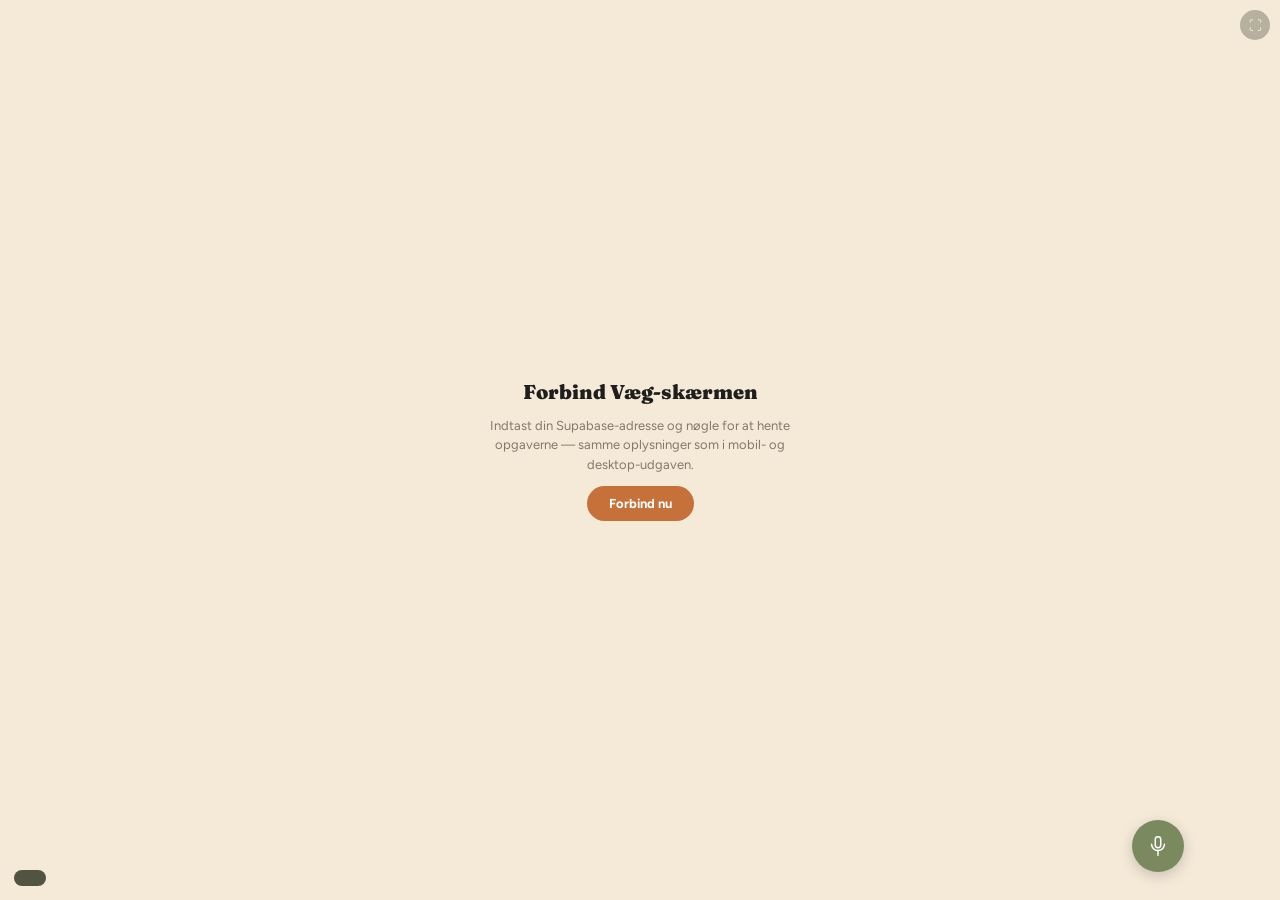
==== commit cb12aa0c: "Add voice-controlled create/update/delete of tasks via Gemini A mic button in index.html and wall.ht" ====
--- a/wall.html
+++ b/wall.html
@@ -83,10 +83,7 @@
   .dl-empty{ font-size:clamp(11px,1vw,13px); color:var(--text-muted); padding:16px 0; text-align:center; }
 
   .rail-head{ display:flex; align-items:center; gap:9px; }
-  .rail-badge{ width:26px; height:26px; border-radius:999px; background:var(--sage-200); color:var(--sage-800);
-    display:flex; align-items:center; justify-content:center; font-family:var(--font-heading); font-weight:900; font-size:13px; flex:none; }
-  .rail-date{ font-size:clamp(12px,1.1vw,14px); letter-spacing:0.08em; font-weight:700; opacity:.78; white-space:nowrap; overflow:hidden; text-overflow:ellipsis; }
-  .inbox-pill{ margin-left:auto; font-size:clamp(11px,1vw,13px); font-weight:700; padding:3px 9px; border-radius:999px;
+  .inbox-pill{ font-size:clamp(11px,1vw,13px); font-weight:700; padding:3px 9px; border-radius:999px;
     background:var(--accent-300); color:var(--accent-900); white-space:nowrap; flex:none; cursor:pointer; }
 
   .rail-kpis{ display:flex; gap:10px; }
@@ -129,7 +126,7 @@
   .deck-dots{ margin-left:auto; display:flex; gap:5px; flex-wrap:wrap; max-width:50%; justify-content:flex-end; }
   .deck-dot{ width:7px; height:7px; border-radius:999px; background:var(--surface2); border:none; padding:0; cursor:pointer; }
   .deck-dot.active{ background:var(--accent); }
-  .deck-swipe{ flex:1; min-height:0; touch-action:pan-y; cursor:grab; overflow:hidden; }
+  .deck-swipe{ flex:1; min-height:0; touch-action:pan-y; cursor:grab; overflow:hidden; margin-bottom:clamp(16px,2.5vw,32px); }
   .deck-swipe:active{ cursor:grabbing; }
   .deck-card{ height:100%; border-radius:var(--radius-lg); box-shadow:var(--shadow-md); transition:transform .22s ease;
     color:var(--text); overflow:hidden; display:flex; flex-direction:column; touch-action:pan-y; }
@@ -166,7 +163,7 @@
   .wall-side{ flex:0 0 30%; min-width:0; display:flex; flex-direction:column; border-left:1px solid var(--border); }
 
   /* SoMe: mini swipe-deck over de næste opslag pr. platform */
-  .wall-some-deck{ flex:0 0 25%; min-height:0; display:flex; flex-direction:column; padding:clamp(12px,1.4vw,18px) clamp(14px,1.6vw,20px) clamp(10px,1.2vw,14px);
+  .wall-some-deck{ flex:0 0 32%; min-height:0; display:flex; flex-direction:column; padding:clamp(12px,1.4vw,18px) clamp(14px,1.6vw,20px) clamp(10px,1.2vw,14px);
     border-bottom:1px solid var(--border); }
   .wsd-org-toggle{ display:flex; gap:3px; background:var(--surface2); border-radius:999px; padding:3px; margin-bottom:6px; flex:none; }
   .wsd-org-btn{ flex:1; min-width:0; border:none; background:none; color:var(--text-muted); font-size:clamp(9px,0.85vw,10.5px);
@@ -187,12 +184,12 @@
   .wsd-title{ font-size:clamp(12px,1.1vw,14px); font-weight:700; line-height:1.25; flex:none;
     overflow:hidden; display:-webkit-box; -webkit-line-clamp:2; -webkit-box-orient:vertical; }
   .wsd-desc{ font-size:clamp(10px,0.9vw,12px); color:var(--text-muted); line-height:1.35; flex:1; min-height:0;
-    overflow:hidden; display:-webkit-box; -webkit-line-clamp:3; -webkit-box-orient:vertical; }
+    overflow:hidden; display:-webkit-box; -webkit-line-clamp:5; -webkit-box-orient:vertical; }
   .wsd-date{ font-size:clamp(9px,0.85vw,11px); font-weight:700; color:var(--text-muted); flex:none; margin-top:auto; }
   .wsd-empty{ flex:1; display:flex; align-items:center; justify-content:center; color:var(--text-muted); font-size:12px; text-align:center; }
 
-  .wall-some-cols{ flex:0 0 45%; min-height:0; overflow-y:auto; padding:clamp(14px,1.6vw,20px); border-bottom:1px solid var(--border); }
-  .wall-side.has-spotify .wall-some-cols{ flex-basis:35%; }
+  .wall-some-cols{ flex:0 0 32%; min-height:0; overflow-y:auto; padding:clamp(14px,1.6vw,20px); border-bottom:1px solid var(--border); }
+  .wall-side.has-spotify .wall-some-cols{ flex-basis:26%; }
   .some-cols-row{ display:flex; gap:14px; margin-top:8px; }
   .some-col{ flex:1; min-width:0; }
   .some-col-title{ font-size:clamp(12px,1.1vw,14px); font-weight:700; color:var(--text-muted); margin-bottom:6px; }
@@ -389,6 +386,7 @@
   </div>
 </div>
 
+<script src="js/voice.js"></script>
 <script>
 // ══════════════════════════ DATA MODEL (delt med desktop/mobil-Nooty) ══════════════════════════
 const OPGAVE_TYPES = [
@@ -405,20 +403,13 @@
 ];
 function getOpgaveType(id){ return OPGAVE_TYPES.find(t=>t.id===id) || OPGAVE_TYPES[OPGAVE_TYPES.length-1]; }
 function isArtikelOpgave(p){ return p && p.type==='vaeresteds' && p.underkat==='Artikel'; }
+function isFolkemoedeOpgave(p){ return p && p.type==='aktivitet' && p.underkat==='Folkemøde'; }
 function esc(s){ return (s||'').replace(/&/g,'&amp;').replace(/</g,'&lt;').replace(/>/g,'&gt;').replace(/"/g,'&quot;'); }
 function formatDate(d){ if(!d) return ''; const dt=new Date(d+'T12:00:00'); const M=['jan','feb','mar','apr','maj','jun','jul','aug','sep','okt','nov','dec']; return `${dt.getDate()}. ${M[dt.getMonth()]}`; }
 function dateStr(d){ return d.getFullYear()+'-'+String(d.getMonth()+1).padStart(2,'0')+'-'+String(d.getDate()).padStart(2,'0'); }
 function todayStr(){ return dateStr(new Date()); }
 function addDays(str,n){ const d=new Date(str+'T12:00:00'); d.setDate(d.getDate()+n); return dateStr(d); }
 function daysUntil(deadline){ if(!deadline) return null; const a=new Date(todayStr()+'T00:00:00'), b=new Date(deadline+'T00:00:00'); return Math.round((b-a)/86400000); }
-function dateHeader(){
-  const d = new Date();
-  const W=['SØNDAG','MANDAG','TIRSDAG','ONSDAG','TORSDAG','FREDAG','LØRDAG'];
-  const M=['JAN','FEB','MAR','APR','MAJ','JUN','JUL','AUG','SEP','OKT','NOV','DEC'];
-  const jan1 = new Date(d.getFullYear(),0,1);
-  const week = Math.ceil((((d - jan1) / 86400000) + jan1.getDay()+1)/7);
-  return `${W[d.getDay()]} ${d.getDate()}. ${M[d.getMonth()]} · UGE ${week}`;
-}
 function getContrastText(hex){
   if(!hex || hex[0]!=='#' || hex.length<7) return '#201e1d';
   const r=parseInt(hex.slice(1,3),16), g=parseInt(hex.slice(3,5),16), b=parseInt(hex.slice(5,7),16);
@@ -436,7 +427,11 @@
 let sbReady = false;
 let currentView = 'overview'; // 'overview' | 'calendar' | 'kanban'
 let mainDeckFilter = 'opgaver'; // 'opgaver' | 'avis' — styrer både deck og venstre rail
-function matchesDeckFilter(p){ return mainDeckFilter==='avis' ? isArtikelOpgave(p) : !isArtikelOpgave(p); }
+function matchesDeckFilter(p){
+  if(mainDeckFilter==='avis') return isArtikelOpgave(p);
+  if(mainDeckFilter==='folkemode') return isFolkemoedeOpgave(p);
+  return !isArtikelOpgave(p) && !isFolkemoedeOpgave(p);
+}
 function setDeckFilter(f){
   if(mainDeckFilter===f) return;
   mainDeckFilter = f;
@@ -528,6 +523,7 @@
           <div class="deck-filter-toggle">
             <button class="deck-filter-btn" id="df-opgaver" onclick="setDeckFilter('opgaver')">Opgaver</button>
             <button class="deck-filter-btn" id="df-avis" onclick="setDeckFilter('avis')">Værestedsavisen</button>
+            <button class="deck-filter-btn" id="df-folkemode" onclick="setDeckFilter('folkemode')">Folkemøde</button>
           </div>
           <div class="deck-head">
             <span class="deck-pos" id="deck-pos"></span>
@@ -661,15 +657,11 @@
   const stops = Object.keys(counts).map(k=>{ const from=acc/total*100; acc+=counts[k]; return getOpgaveType(k).color+' '+from.toFixed(1)+'% '+(acc/total*100).toFixed(1)+'%'; });
   const donutBg = stops.length ? `conic-gradient(${stops.join(', ')})` : 'conic-gradient(var(--neutral-400) 0 100%)';
 
-  const upNext = allDeckItems().slice(0,10);
+  const upNext = allDeckItems().slice(0,8);
   const activeTask = deckItems()[deckIndex];
 
   el.innerHTML = `
-    <div class="rail-head">
-      <div class="rail-badge">N</div>
-      <div class="rail-date">${dateHeader()}</div>
-      ${inbox.length ? `<div class="inbox-pill" title="Ikke-planlagte opgaver">${inbox.length} i indbakke</div>` : ''}
-    </div>
+    ${inbox.length ? `<div class="rail-head"><div class="inbox-pill" title="Ikke-planlagte opgaver">${inbox.length} i indbakke</div></div>` : ''}
     <div class="rail-kpis">
       <div class="kpi"><div class="v">${dueWeek}</div><div class="l">deadline i denne uge</div></div>
       <div class="kpi warn"><div class="v">${open.length}</div><div class="l">åbne opgaver${overdue?` · ${overdue} forsinket${overdue!==1?'e':''}`:''}</div></div>
@@ -706,7 +698,7 @@
 function goToTaskInDeck(id){
   const p = state.projects.find(x=>x.id===id);
   if(!p) return;
-  mainDeckFilter = isArtikelOpgave(p) ? 'avis' : 'opgaver';
+  mainDeckFilter = isArtikelOpgave(p) ? 'avis' : isFolkemoedeOpgave(p) ? 'folkemode' : 'opgaver';
   const idx = deckItems().findIndex(x=>x.id===id);
   goToDeck(idx<0?0:idx);
 }
@@ -723,8 +715,10 @@
 function renderDeck(){
   const dfOpgaverBtn = document.getElementById('df-opgaver');
   const dfAvisBtn = document.getElementById('df-avis');
+  const dfFolkemodeBtn = document.getElementById('df-folkemode');
   if(dfOpgaverBtn) dfOpgaverBtn.classList.toggle('active', mainDeckFilter==='opgaver');
   if(dfAvisBtn) dfAvisBtn.classList.toggle('active', mainDeckFilter==='avis');
+  if(dfFolkemodeBtn) dfFolkemodeBtn.classList.toggle('active', mainDeckFilter==='folkemode');
 
   const items = deckItems();
   const posEl = document.getElementById('deck-pos');
@@ -824,7 +818,7 @@
   const renderCol = (org, elId) => {
     const el = document.getElementById(elId);
     if(!el) return;
-    const items = upcoming.filter(s=>s.orgEnhed===org).slice(0,6);
+    const items = upcoming.filter(s=>s.orgEnhed===org).slice(0,3);
     el.innerHTML = items.length ? items.map(s=>{
       const pc = platColor(s.platform);
       return `<div class="some-list-item">
@@ -1503,8 +1497,77 @@
 });
 
 // ══════════════════════════ AUTO-OPDATERING ══════════════════════════
-const REFRESH_MS = 60000;
+const REFRESH_MS = 15000;
 setInterval(()=>{ if(sbReady) loadFromSupabase(); }, REFRESH_MS);
+
+// ══════════════════════════ STEMMESTYRING (js/voice.js) ══════════════════════════
+// Sletninger skrives også i system_state.meta.deletedIds, så index.html på andre enheder
+// ikke genopretter opgaven fra sin lokale kopi.
+// Underkategorier (samme som OPGAVE_TYPES i index.html – hold dem i sync)
+const VOICE_UNDERKAT = {
+  vaeresteds:['Artikel','Administrativt','Andet'],
+  projekt:['Craft','Sundhed','Natur','Det Digitale Værested','Andet'],
+  aktivitet:['Sport for Livet','Ferie Camp','Royal Side Run','Landsmøde','Folkemøde','Den Nationale Værestedsdag','Temadage','Andet'],
+  kommunikation:['Website','Nyhedsbrev','Presse','Intern','SoMe'],
+  andet:['Andet'],
+};
+const VOICE_TYPES = OPGAVE_TYPES.map(t=>({ id:t.id, navn:t.navn, color:t.color, underkategorier: VOICE_UNDERKAT[t.id]||['Andet'] }));
+function voiceType(id){ return VOICE_TYPES.find(t=>t.id===id) || VOICE_TYPES[VOICE_TYPES.length-1]; }
+async function wallAddDeletedIds(ids){
+  try{
+    const r = await fetch(`${SUPABASE_URL}/rest/v1/system_state?key=eq.meta&select=*`, { headers:sbHeaders() });
+    const rows = r.ok ? await r.json() : [];
+    let meta = rows[0]?.value || {};
+    if(typeof meta === 'string'){ try{ meta = JSON.parse(meta); }catch(e){ meta = {}; } }
+    const del = new Set([...(meta.deletedIds||[]), ...ids].map(String));
+    meta.deletedIds = [...del].map(x=>isNaN(x)?x:Number(x));
+    await fetch(`${SUPABASE_URL}/rest/v1/system_state`, { method:'POST', headers:sbHeaders(), body: JSON.stringify([{ key:'meta', value: meta }]) });
+  }catch(e){ console.warn('deletedIds-opdatering fejlede:', e); }
+}
+NootyVoice.init({
+  getTasks: () => state.projects,
+  types: VOICE_TYPES,
+  getConfig: () => ({ url: SUPABASE_URL, key: SUPABASE_KEY }),
+  position: { right: 'calc(96px + var(--safe-r))', bottom: 'calc(28px + var(--safe-b))' }, // til venstre for ⚡
+  async create(f, parentId){
+    const parent = parentId ? state.projects.find(x=>x.id===parentId) : null;
+    const type = f.type || parent?.type || 'andet';
+    const t = voiceType(type);
+    const p = {
+      id: Date.now()*1000 + Math.floor(Math.random()*1000), title: f.title, desc: f.desc||'', prio: f.prio||'mid',
+      procestrin:'', type, underkat: f.underkat || parent?.underkat || (t.underkategorier||['Andet'])[0],
+      parentId: parentId || null, deadline: f.deadline||'', deadlineFinal:'', color: t.color,
+      links:[], onedrive:'', done:false, createdAt: new Date().toISOString(),
+    };
+    state.projects.push(p);
+    renderCurrentView();
+    await sbUpsert(p);
+    toast(`✓ "${p.title}" oprettet`);
+  },
+  async update(id, f){
+    const p = state.projects.find(x=>x.id===id);
+    if(!p) return;
+    ['title','desc','deadline','prio','underkat'].forEach(k=>{ if(k in f) p[k]=f[k]; });
+    if(f.type && f.type!==p.type){
+      const t = voiceType(f.type);
+      p.type = f.type; p.color = t.color;
+      if(!f.underkat) p.underkat = (t.underkategorier||['Andet'])[0];
+    }
+    if('done' in f && f.done!==!!p.done){ p.done = f.done; p.doneAt = f.done ? new Date().toISOString() : null; }
+    renderCurrentView();
+    await sbUpsert(p);
+    toast(`✓ "${p.title}" opdateret`);
+  },
+  async remove(id){
+    const p = state.projects.find(x=>x.id===id);
+    const ids = [id, ...state.projects.filter(x=>x.parentId===id).map(x=>x.id)];
+    state.projects = state.projects.filter(x=>!ids.includes(x.id));
+    renderCurrentView();
+    await Promise.all(ids.map(did=>fetch(`${SUPABASE_URL}/rest/v1/projects?id=eq.${did}`, { method:'DELETE', headers:sbHeaders() }).catch(e=>console.warn('Supabase delete error:', e))));
+    await wallAddDeletedIds(ids);
+    toast(`🗑 "${p?.title||'Opgave'}" slettet`);
+  },
+});
 
 // ══════════════════════════ INIT ══════════════════════════
 (function init(){
